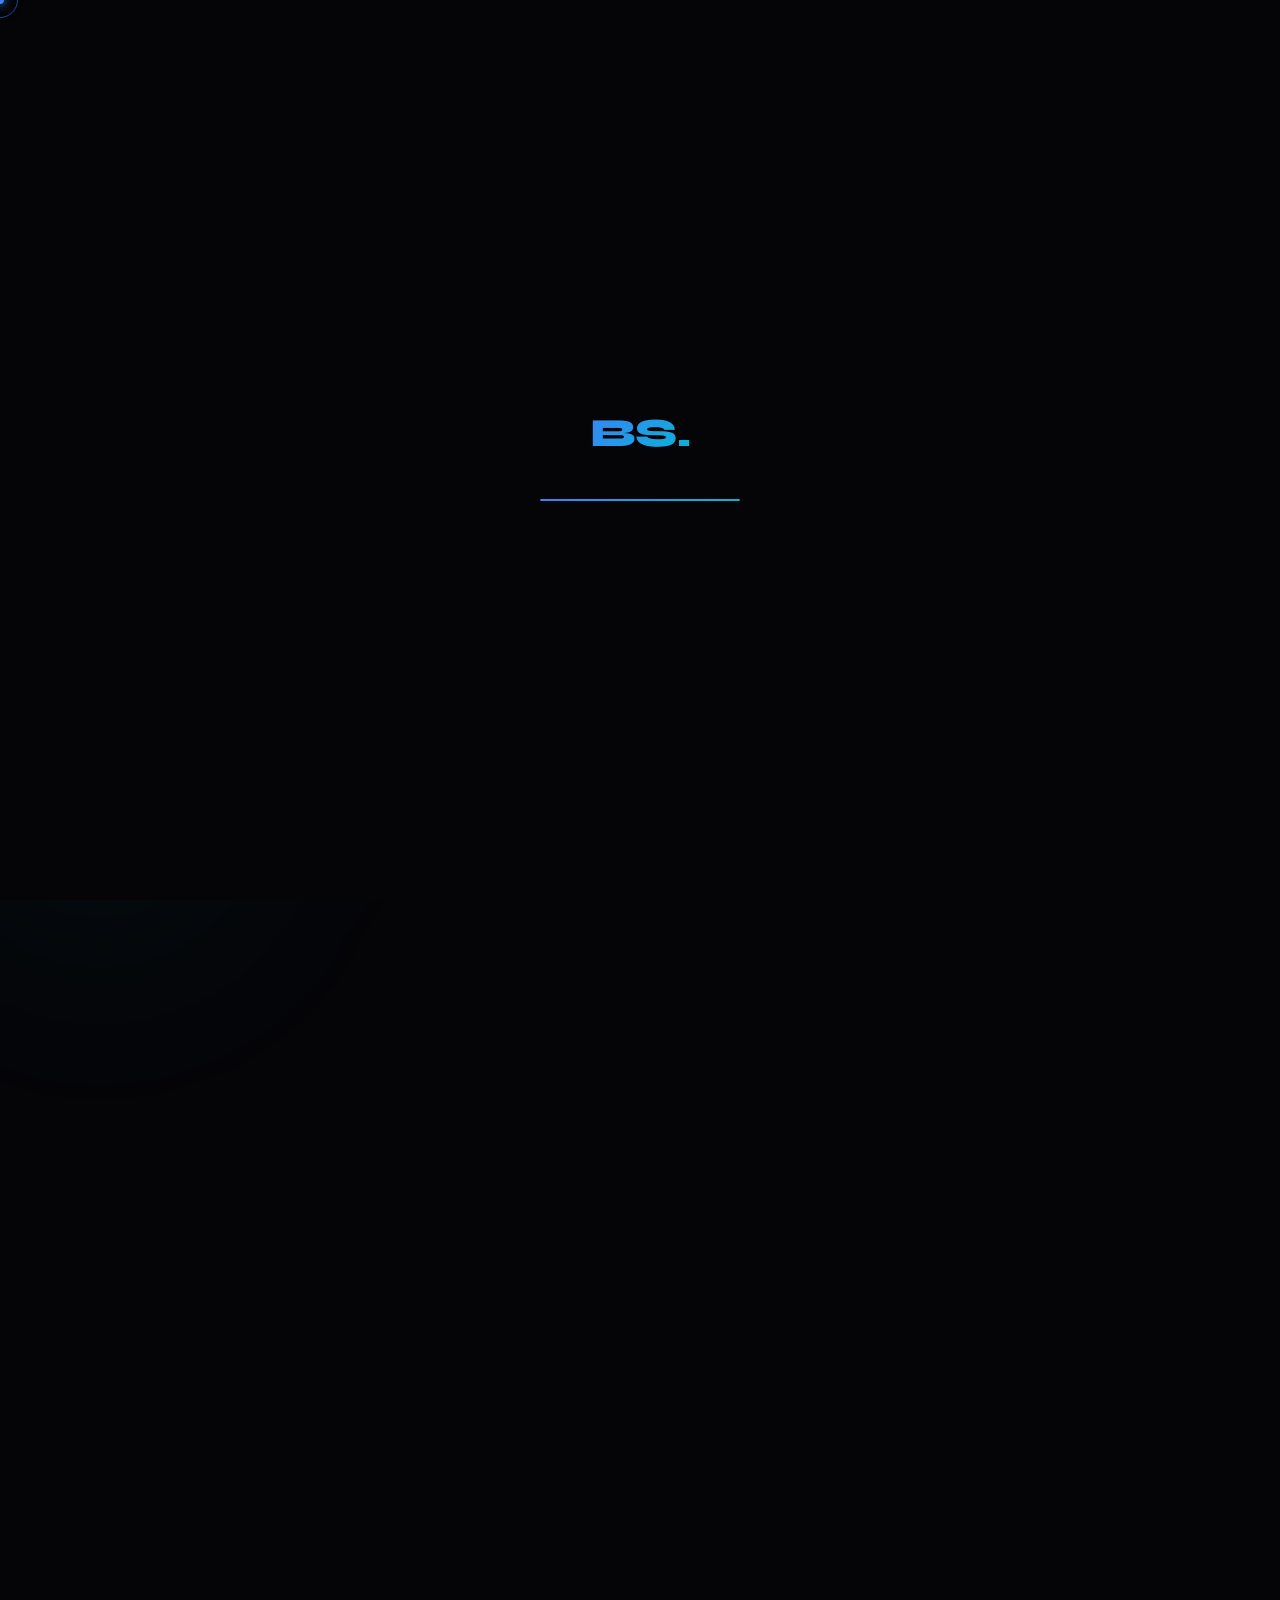
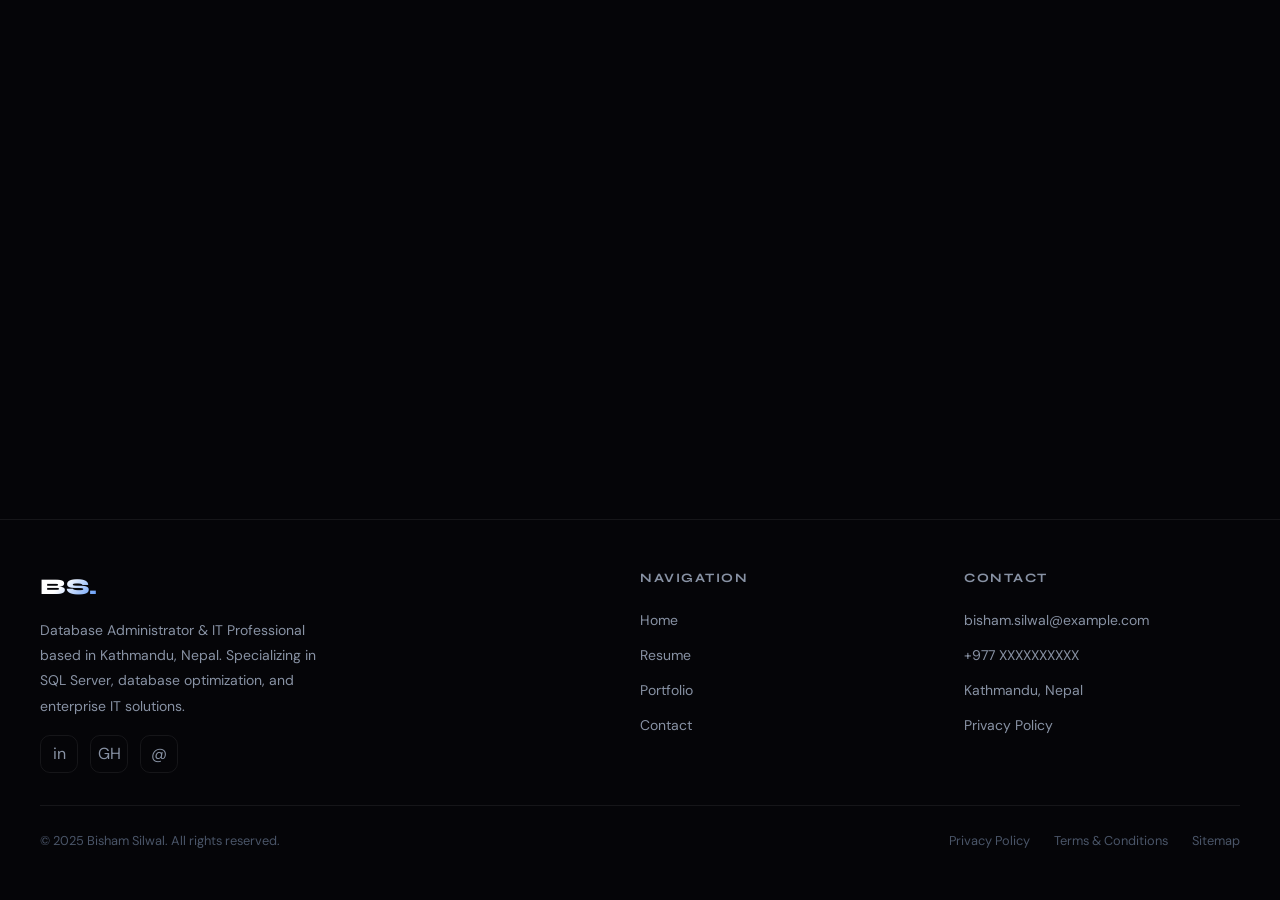
==== index.html @ 1fb979c5 "Add files via upload" ====
<!DOCTYPE html>
<html lang="en">
<head>
  <meta charset="UTF-8" />
  <meta name="viewport" content="width=device-width, initial-scale=1.0" />
  <meta http-equiv="X-UA-Compatible" content="IE=edge" />

  <!-- =============================================
       SEO META TAGS
       HOW TO UPDATE: Change the content="" values below.
       ============================================= -->
  <title>Bisham Silwal — Database Administrator | SQL Server | IT Support Specialist</title>
  <meta name="description" content="Bisham Silwal is a professional Database Administrator, SQL Server Specialist, and IT Support professional at Sun Nepal Life Insurance, Kathmandu." />
  <meta name="keywords" content="Bisham Silwal, Database Administrator, SQL Server, Nepal, Sun Nepal Life Insurance, IT Support, DBA" />
  <meta name="author" content="Bisham Silwal" />
  <meta name="robots" content="index, follow" />
  <link rel="canonical" href="https://bishamsilwal.com.np/" />

  <!-- Open Graph (for Facebook/LinkedIn sharing) -->
  <meta property="og:type"        content="website" />
  <meta property="og:title"       content="Bisham Silwal — Database Administrator" />
  <meta property="og:description" content="Professional portfolio of Bisham Silwal — Database Administration, SQL Server, IT Support in Nepal." />
  <meta property="og:url"         content="https://bishamsilwal.com.np/" />
  <meta property="og:image"       content="https://bishamsilwal.com.np/assets/profile.jpg" />
  <meta property="og:locale"      content="en_US" />

  <!-- Twitter Card -->
  <meta name="twitter:card"        content="summary_large_image" />
  <meta name="twitter:title"       content="Bisham Silwal — Database Administrator" />
  <meta name="twitter:description" content="Professional portfolio of Bisham Silwal." />
  <meta name="twitter:image"       content="https://bishamsilwal.com.np/assets/profile.jpg" />

  <!-- Structured Data (JSON-LD) for Google -->
  <script type="application/ld+json">
  {
    "@context": "https://schema.org",
    "@type": "Person",
    "name": "Bisham Silwal",
    "jobTitle": "Database Administrator",
    "worksFor": {
      "@type": "Organization",
      "name": "Sun Nepal Life Insurance"
    },
    "url": "https://bishamsilwal.com.np",
    "sameAs": [
      "https://www.linkedin.com/in/bishamsilwal",
      "https://github.com/bishamsilwal"
    ],
    "address": {
      "@type": "PostalAddress",
      "addressLocality": "Kathmandu",
      "addressCountry": "NP"
    }
  }
  </script>

  <!-- Favicon (replace with your own) -->
  <link rel="icon" type="image/svg+xml" href="data:image/svg+xml,<svg xmlns='http://www.w3.org/2000/svg' viewBox='0 0 100 100'><text y='.9em' font-size='90'>💾</text></svg>" />

  <!-- Stylesheet -->
  <link rel="stylesheet" href="style.css" />
</head>
<body>

  <!-- ── Custom Cursor ── -->
  <div class="cursor-dot"  id="cursor-dot"></div>
  <div class="cursor-ring" id="cursor-ring"></div>

  <!-- ── Scroll Progress ── -->
  <div id="scroll-progress"></div>

  <!-- ── Scroll to Top ── -->
  <button id="scroll-top" aria-label="Scroll to top">↑</button>

  <!-- ============================================================
       LOADING SCREEN
       Automatically hides after 2 seconds.
       ============================================================ -->
  <div id="loader">
    <div class="loader-logo">BS.</div>
    <div class="loader-bar"><div class="loader-bar-fill"></div></div>
  </div>

  <!-- ── Animated background shapes ── -->
  <canvas id="particle-canvas"></canvas>
  <div class="bg-shape bg-shape-1"></div>
  <div class="bg-shape bg-shape-2"></div>
  <div class="bg-shape bg-shape-3"></div>

  <!-- ============================================================
       NAVIGATION
       HOW TO UPDATE LINKS: Edit the <a href="..."> tags below.
       ============================================================ -->
  <nav>
    <a href="index.html" class="nav-logo">BS.</a>

    <ul class="nav-links">
      <li><a href="index.html">Home</a></li>
      <li><a href="resume.html">Resume</a></li>
      <li><a href="portfolio.html">Portfolio</a></li>
      <!-- Update href to your actual email -->
      <li><a href="mailto:bisham.silwal@example.com" class="nav-cta">Hire Me</a></li>
    </ul>

    <button class="nav-hamburger" aria-label="Toggle navigation">
      <span></span><span></span><span></span>
    </button>
  </nav>

  <!-- ============================================================
       HERO SECTION
       HOW TO UPDATE:
       - Profile image: replace assets/profile.jpg
       - Name: change the h1 text
       - Typing texts: update data-texts array
       - Buttons: update href values
       ============================================================ -->
  <section class="hero">
    <div class="hero-inner">
      <div class="hero-content">

        <div class="hero-badge">
          <span class="hero-badge-dot"></span>
          Available for opportunities
        </div>

        <h1 class="hero-name reveal">
          Bisham<br />
          <span class="text-gradient">Silwal.</span>
        </h1>

        <!-- Typing animation — update titles in data-texts -->
        <div class="hero-typing reveal reveal-delay-1">
          <span id="typing-text"
            data-texts='["Database Administrator","SQL Server Specialist","Website Content Manager","IT Support Specialist","Performance Tuning Expert"]'
          ></span>
          <span class="typing-cursor"></span>
        </div>

        <!-- Current organisation -->
        <div class="hero-org reveal reveal-delay-2">
          <span class="hero-org-dot"></span>
          <span>Currently at <strong>Sun Nepal Life Insurance</strong>, Kathmandu</span>
        </div>

        <p class="hero-desc reveal reveal-delay-3">
          A results-driven IT professional specializing in database administration, SQL Server management, 
          and enterprise IT support. Committed to optimizing data infrastructure and ensuring seamless 
          system performance for critical business operations.
        </p>

        <!-- Call-to-action buttons — update href values -->
        <div class="hero-buttons reveal reveal-delay-4">
          <a href="portfolio.html" class="btn btn-primary">View My Work →</a>
          <a href="resume.html"    class="btn btn-outline">Download Resume</a>
        </div>
      </div>

      <!-- Profile Image — replace assets/profile.jpg with your photo -->
      <div class="hero-image-wrap reveal">
        <div class="hero-image-ring">
          <div class="hero-image-inner">
            <!-- HOW TO REPLACE IMAGE: Change src="assets/profile.jpg" -->
            <img src="assets/profile.jpg" alt="Bisham Silwal"
                 onerror="this.style.display='none'; this.nextElementSibling.style.display='flex';" />
            <div class="hero-img-placeholder" style="display:none;">BS</div>
          </div>
        </div>

        <!-- Floating info cards -->
        <div class="hero-float-card">
          <strong>5+</strong> Years Experience
        </div>
        <div class="hero-float-card">
          <strong>SQL</strong> Server Expert
        </div>
        <div class="hero-float-card">
          <strong>DBA</strong> Certified
        </div>
      </div>
    </div>
  </section>

  <!-- ============================================================
       STATISTICS — Animated Counters
       HOW TO UPDATE: Change data-target and data-suffix values.
       ============================================================ -->
  <section class="stats-section">
    <div class="stats-grid">
      <div class="stat-card glass-card reveal">
        <span class="stat-number counter" data-target="5" data-suffix="+">0+</span>
        <span class="stat-label">Years of Experience</span>
      </div>
      <div class="stat-card glass-card reveal reveal-delay-1">
        <span class="stat-number counter" data-target="30" data-suffix="+">0+</span>
        <span class="stat-label">Projects Completed</span>
      </div>
      <div class="stat-card glass-card reveal reveal-delay-2">
        <span class="stat-number counter" data-target="15" data-suffix="+">0+</span>
        <span class="stat-label">Technologies Used</span>
      </div>
      <div class="stat-card glass-card reveal reveal-delay-3">
        <span class="stat-number counter" data-target="8" data-suffix="+">0+</span>
        <span class="stat-label">Certifications</span>
      </div>
    </div>
  </section>

  <!-- ============================================================
       FEATURED SKILLS
       HOW TO ADD A SKILL: Copy a .skill-card block and update content.
       ============================================================ -->
  <section class="section">
    <div class="container">
      <span class="section-label reveal">Core Competencies</span>
      <h2 class="section-title reveal reveal-delay-1">Featured <span>Skills</span></h2>
      <p class="section-subtitle reveal reveal-delay-2">
        Specialized expertise in database management, system administration, and enterprise IT solutions.
      </p>

      <div class="skills-grid">

        <!-- Skill 1 -->
        <div class="skill-card glass-card reveal">
          <span class="skill-icon">🗄️</span>
          <div class="skill-name">SQL Server Administration</div>
          <div class="skill-desc">Install, configure, and manage SQL Server instances with high availability and security.</div>
          <div class="skill-bar-wrap">
            <div class="skill-bar-fill" data-width="92%"></div>
          </div>
        </div>

        <!-- Skill 2 -->
        <div class="skill-card glass-card reveal reveal-delay-1">
          <span class="skill-icon">⚡</span>
          <div class="skill-name">Performance Tuning</div>
          <div class="skill-desc">Query optimization, index strategies, and execution plan analysis for maximum throughput.</div>
          <div class="skill-bar-wrap">
            <div class="skill-bar-fill" data-width="88%"></div>
          </div>
        </div>

        <!-- Skill 3 -->
        <div class="skill-card glass-card reveal reveal-delay-2">
          <span class="skill-icon">🔒</span>
          <div class="skill-name">Database Security</div>
          <div class="skill-desc">Role-based access control, data encryption, auditing, and compliance management.</div>
          <div class="skill-bar-wrap">
            <div class="skill-bar-fill" data-width="85%"></div>
          </div>
        </div>

        <!-- Skill 4 -->
        <div class="skill-card glass-card reveal reveal-delay-3">
          <span class="skill-icon">💾</span>
          <div class="skill-name">Backup & Recovery</div>
          <div class="skill-desc">Comprehensive backup strategies and disaster recovery planning with minimal RTO/RPO.</div>
          <div class="skill-bar-wrap">
            <div class="skill-bar-fill" data-width="90%"></div>
          </div>
        </div>

        <!-- Skill 5 -->
        <div class="skill-card glass-card reveal">
          <span class="skill-icon">🌐</span>
          <div class="skill-name">Website Management</div>
          <div class="skill-desc">Content management, SEO optimization, and website performance monitoring.</div>
          <div class="skill-bar-wrap">
            <div class="skill-bar-fill" data-width="80%"></div>
          </div>
        </div>

        <!-- Skill 6 -->
        <div class="skill-card glass-card reveal reveal-delay-1">
          <span class="skill-icon">🖥️</span>
          <div class="skill-name">IT Support</div>
          <div class="skill-desc">End-user support, hardware/software troubleshooting, and IT infrastructure management.</div>
          <div class="skill-bar-wrap">
            <div class="skill-bar-fill" data-width="87%"></div>
          </div>
        </div>

      </div>
    </div>
  </section>

  <!-- ============================================================
       PROFESSIONAL HIGHLIGHTS
       HOW TO ADD/EDIT: Duplicate a .highlight-card and update.
       ============================================================ -->
  <section class="section">
    <div class="container">
      <span class="section-label reveal">Why Choose Me</span>
      <h2 class="section-title reveal reveal-delay-1">Professional <span>Highlights</span></h2>

      <div class="highlights-grid">

        <div class="highlight-card glass-card reveal">
          <div class="highlight-icon">🏆</div>
          <div class="highlight-title">Enterprise Database Management</div>
          <div class="highlight-desc">
            Managed and optimized mission-critical databases at Sun Nepal Life Insurance, ensuring 99.9% uptime
            for insurance policy and claims systems.
          </div>
        </div>

        <div class="highlight-card glass-card reveal reveal-delay-1">
          <div class="highlight-icon">📊</div>
          <div class="highlight-title">Performance Optimization Leader</div>
          <div class="highlight-desc">
            Reduced query execution times by up to 60% through advanced indexing strategies, query rewrites, 
            and execution plan analysis.
          </div>
        </div>

        <div class="highlight-card glass-card reveal reveal-delay-2">
          <div class="highlight-icon">🎓</div>
          <div class="highlight-title">Dual Academic Excellence</div>
          <div class="highlight-desc">
            MBA graduate combined with a Bachelor's in Information Technology — bridging the gap between 
            business strategy and technical implementation.
          </div>
        </div>

        <div class="highlight-card glass-card reveal reveal-delay-3">
          <div class="highlight-icon">🔐</div>
          <div class="highlight-title">Security & Compliance</div>
          <div class="highlight-desc">
            Implemented robust database security frameworks aligned with insurance industry regulations, 
            protecting sensitive customer and policy data.
          </div>
        </div>

        <div class="highlight-card glass-card reveal">
          <div class="highlight-icon">🚀</div>
          <div class="highlight-title">Digital Transformation</div>
          <div class="highlight-desc">
            Led digital initiatives including online policy management systems and IT infrastructure 
            upgrades across the organization.
          </div>
        </div>

        <div class="highlight-card glass-card reveal reveal-delay-1">
          <div class="highlight-icon">🤝</div>
          <div class="highlight-title">Cross-Functional Collaboration</div>
          <div class="highlight-desc">
            Partnered with actuarial, underwriting, and finance teams to deliver integrated data 
            solutions that support business decision-making.
          </div>
        </div>

      </div>
    </div>
  </section>

  <!-- ============================================================
       CONTACT CTA
       HOW TO UPDATE: Change the email and social links below.
       ============================================================ -->
  <section class="cta-section">
    <div class="container">
      <div class="cta-inner reveal">
        <h2 class="cta-title">Let's Work <span class="text-gradient">Together</span></h2>
        <p class="cta-desc">
          Open to new opportunities, collaborations, and interesting database projects. 
          Based in Kathmandu, Nepal — available for remote work.
        </p>
        <div class="cta-buttons">
          <!-- Update with your email -->
          <a href="mailto:bisham.silwal@example.com" class="btn btn-primary">Send an Email →</a>
          <a href="resume.html" class="btn btn-outline">View Resume</a>
        </div>
      </div>
    </div>
  </section>

  <!-- ============================================================
       FOOTER
       HOW TO UPDATE: Replace placeholder links with real URLs.
       ============================================================ -->
  <footer>
    <div class="footer-inner">
      <div class="footer-brand">
        <a href="index.html" class="nav-logo">BS.</a>
        <p>Database Administrator & IT Professional based in Kathmandu, Nepal. 
           Specializing in SQL Server, database optimization, and enterprise IT solutions.</p>
        <div class="footer-social">
          <!-- Update these links with your real profiles -->
          <a href="https://linkedin.com/in/bishamsilwal" target="_blank" rel="noopener" aria-label="LinkedIn">in</a>
          <a href="https://github.com/bishamsilwal" target="_blank" rel="noopener" aria-label="GitHub">GH</a>
          <a href="mailto:bisham.silwal@example.com" aria-label="Email">@</a>
        </div>
      </div>

      <div>
        <div class="footer-heading">Navigation</div>
        <ul class="footer-links">
          <li><a href="index.html">Home</a></li>
          <li><a href="resume.html">Resume</a></li>
          <li><a href="portfolio.html">Portfolio</a></li>
          <li><a href="mailto:bisham.silwal@example.com">Contact</a></li>
        </ul>
      </div>

      <div>
        <div class="footer-heading">Contact</div>
        <ul class="footer-links">
          <!-- Update with real contact details -->
          <li><a href="mailto:bisham.silwal@example.com">bisham.silwal@example.com</a></li>
          <li><a href="tel:+977XXXXXXXXXX">+977 XXXXXXXXXX</a></li>
          <li><a href="#">Kathmandu, Nepal</a></li>
          <li><a href="privacy.html">Privacy Policy</a></li>
        </ul>
      </div>
    </div>

    <div class="footer-bottom">
      <span>© 2025 Bisham Silwal. All rights reserved.</span>
      <div style="display:flex;gap:1.5rem;">
        <a href="privacy.html">Privacy Policy</a>
        <a href="terms.html">Terms &amp; Conditions</a>
        <a href="sitemap.xml">Sitemap</a>
      </div>
    </div>
  </footer>

  <script src="script.js"></script>
</body>
</html>
---- style.css ----
/* ============================================================
   BISHAM SILWAL — PORTFOLIO WEBSITE
   style.css — Master Stylesheet
   
   HOW TO MODIFY COLORS:
   Change values in :root {} to update the entire site.
   --accent-blue     : Main blue glow color
   --accent-cyan     : Secondary accent
   --bg-primary      : Main background
   --glass-bg        : Card/panel background (glassmorphism)
   ============================================================ */

/* ── Google Fonts ── */
@import url('https://fonts.googleapis.com/css2?family=Syne:wght@400;500;600;700;800&family=DM+Sans:ital,opsz,wght@0,9..40,300;0,9..40,400;0,9..40,500;1,9..40,300&display=swap');

/* ── CSS Custom Properties (Color Palette) ── */
:root {
  /* Core backgrounds */
  --bg-primary:      #050508;
  --bg-secondary:    #0a0a12;
  --bg-card:         #0f0f1a;

  /* Glass effect */
  --glass-bg:        rgba(255,255,255,0.04);
  --glass-border:    rgba(255,255,255,0.08);
  --glass-shadow:    rgba(0,0,0,0.6);

  /* Accent colors — edit these to change branding */
  --accent-blue:     #3b82f6;
  --accent-cyan:     #06b6d4;
  --accent-purple:   #8b5cf6;
  --glow-blue:       rgba(59,130,246,0.35);
  --glow-cyan:       rgba(6,182,212,0.25);

  /* Text */
  --text-primary:    #f0f4ff;
  --text-secondary:  #8892a4;
  --text-muted:      #4a5568;

  /* Borders */
  --border:          rgba(255,255,255,0.07);
  --border-hover:    rgba(59,130,246,0.4);

  /* Typography */
  --font-display:    'Syne', sans-serif;
  --font-body:       'DM Sans', sans-serif;

  /* Spacing */
  --section-pad:     6rem 2rem;
  --max-width:       1200px;

  /* Transitions */
  --ease:            cubic-bezier(0.25, 0.46, 0.45, 0.94);
  --ease-bounce:     cubic-bezier(0.34, 1.56, 0.64, 1);
}

/* ── Reset & Base ── */
*, *::before, *::after { box-sizing: border-box; margin: 0; padding: 0; }

html {
  scroll-behavior: smooth;
  scroll-padding-top: 80px;
  cursor: none; /* Hide default cursor — we use a custom one */
}

body {
  font-family: var(--font-body);
  background: var(--bg-primary);
  color: var(--text-primary);
  line-height: 1.7;
  overflow-x: hidden;
  -webkit-font-smoothing: antialiased;
}

/* ── Custom Scrollbar ── */
::-webkit-scrollbar { width: 4px; }
::-webkit-scrollbar-track { background: var(--bg-primary); }
::-webkit-scrollbar-thumb { background: var(--accent-blue); border-radius: 2px; }

/* ============================================================
   CUSTOM CURSOR
   The cursor follows mouse movement via JavaScript.
   "cursor-dot" = inner dot | "cursor-ring" = outer ring
   ============================================================ */
.cursor-dot {
  width: 8px; height: 8px;
  background: var(--accent-blue);
  border-radius: 50%;
  position: fixed;
  top: 0; left: 0;
  pointer-events: none;
  z-index: 99999;
  transform: translate(-50%, -50%);
  transition: transform 0.1s var(--ease), background 0.2s;
  box-shadow: 0 0 10px var(--accent-blue), 0 0 20px var(--glow-blue);
}

.cursor-ring {
  width: 36px; height: 36px;
  border: 1.5px solid rgba(59,130,246,0.5);
  border-radius: 50%;
  position: fixed;
  top: 0; left: 0;
  pointer-events: none;
  z-index: 99998;
  transform: translate(-50%, -50%);
  transition: width 0.3s var(--ease-bounce), height 0.3s var(--ease-bounce),
              border-color 0.2s, background 0.2s, transform 0.12s var(--ease);
}

/* Cursor expands on hover over links/buttons */
body.cursor-hover .cursor-ring {
  width: 56px; height: 56px;
  border-color: var(--accent-blue);
  background: rgba(59,130,246,0.08);
}

/* ── Scroll Progress Bar ── */
#scroll-progress {
  position: fixed;
  top: 0; left: 0;
  height: 2px;
  width: 0%;
  background: linear-gradient(90deg, var(--accent-blue), var(--accent-cyan));
  z-index: 9999;
  transition: width 0.1s linear;
}

/* ============================================================
   LOADING SCREEN
   Shown on page load, hidden after 2s via JS.
   ============================================================ */
#loader {
  position: fixed;
  inset: 0;
  background: var(--bg-primary);
  display: flex;
  flex-direction: column;
  align-items: center;
  justify-content: center;
  z-index: 99997;
  transition: opacity 0.6s var(--ease), visibility 0.6s;
}

#loader.hidden { opacity: 0; visibility: hidden; }

.loader-logo {
  font-family: var(--font-display);
  font-size: 2.5rem;
  font-weight: 800;
  letter-spacing: -0.02em;
  background: linear-gradient(135deg, var(--accent-blue), var(--accent-cyan));
  -webkit-background-clip: text;
  -webkit-text-fill-color: transparent;
  background-clip: text;
  margin-bottom: 2rem;
}

.loader-bar {
  width: 200px; height: 2px;
  background: var(--border);
  border-radius: 1px;
  overflow: hidden;
}

.loader-bar-fill {
  height: 100%;
  background: linear-gradient(90deg, var(--accent-blue), var(--accent-cyan));
  border-radius: 1px;
  animation: loaderFill 1.8s var(--ease) forwards;
}

@keyframes loaderFill {
  from { width: 0; }
  to { width: 100%; }
}

/* ============================================================
   NAVIGATION
   ============================================================ */
nav {
  position: fixed;
  top: 0; left: 0; right: 0;
  height: 72px;
  display: flex;
  align-items: center;
  justify-content: space-between;
  padding: 0 2.5rem;
  z-index: 1000;
  transition: background 0.4s var(--ease), backdrop-filter 0.4s, border-bottom 0.4s;
}

nav.scrolled {
  background: rgba(5,5,8,0.85);
  backdrop-filter: blur(20px);
  -webkit-backdrop-filter: blur(20px);
  border-bottom: 1px solid var(--border);
}

.nav-logo {
  font-family: var(--font-display);
  font-size: 1.4rem;
  font-weight: 800;
  letter-spacing: -0.02em;
  text-decoration: none;
  background: linear-gradient(135deg, #fff 40%, var(--accent-blue));
  -webkit-background-clip: text;
  -webkit-text-fill-color: transparent;
  background-clip: text;
}

.nav-links {
  display: flex;
  align-items: center;
  gap: 0.25rem;
  list-style: none;
}

.nav-links a {
  color: var(--text-secondary);
  text-decoration: none;
  font-size: 0.875rem;
  font-weight: 500;
  padding: 0.5rem 1rem;
  border-radius: 8px;
  transition: color 0.2s, background 0.2s;
  letter-spacing: 0.01em;
}

.nav-links a:hover,
.nav-links a.active {
  color: var(--text-primary);
  background: var(--glass-bg);
}

.nav-cta {
  background: var(--accent-blue) !important;
  color: #fff !important;
  border-radius: 8px !important;
  padding: 0.5rem 1.25rem !important;
  font-weight: 600 !important;
  transition: box-shadow 0.2s, transform 0.2s !important;
}

.nav-cta:hover {
  box-shadow: 0 0 24px var(--glow-blue) !important;
  transform: translateY(-1px) !important;
}

/* Hamburger for mobile */
.nav-hamburger {
  display: none;
  flex-direction: column;
  gap: 5px;
  cursor: pointer;
  padding: 0.5rem;
}

.nav-hamburger span {
  display: block;
  width: 24px; height: 2px;
  background: var(--text-primary);
  border-radius: 2px;
  transition: transform 0.3s, opacity 0.3s;
}

@media (max-width: 768px) {
  .nav-hamburger { display: flex; }

  .nav-links {
    position: fixed;
    top: 72px; left: 0; right: 0;
    flex-direction: column;
    background: rgba(5,5,8,0.97);
    backdrop-filter: blur(20px);
    padding: 1.5rem;
    border-bottom: 1px solid var(--border);
    gap: 0.5rem;
    transform: translateY(-120%);
    opacity: 0;
    transition: transform 0.4s var(--ease), opacity 0.3s;
    pointer-events: none;
  }

  .nav-links.open {
    transform: translateY(0);
    opacity: 1;
    pointer-events: all;
  }

  .nav-links a { width: 100%; text-align: center; padding: 0.75rem; }
}

/* ============================================================
   ANIMATED BACKGROUND — Particle Canvas
   (Canvas managed by JavaScript)
   ============================================================ */
#particle-canvas {
  position: fixed;
  inset: 0;
  z-index: 0;
  pointer-events: none;
  opacity: 0.5;
}

/* ── Floating geometric shapes ── */
.bg-shape {
  position: fixed;
  border-radius: 50%;
  filter: blur(80px);
  pointer-events: none;
  z-index: 0;
  animation: floatShape 12s ease-in-out infinite alternate;
}

.bg-shape-1 {
  width: 600px; height: 600px;
  background: radial-gradient(circle, rgba(59,130,246,0.07), transparent 70%);
  top: -200px; right: -200px;
  animation-duration: 14s;
}

.bg-shape-2 {
  width: 500px; height: 500px;
  background: radial-gradient(circle, rgba(6,182,212,0.06), transparent 70%);
  bottom: -150px; left: -150px;
  animation-duration: 18s;
  animation-delay: -5s;
}

.bg-shape-3 {
  width: 300px; height: 300px;
  background: radial-gradient(circle, rgba(139,92,246,0.06), transparent 70%);
  top: 40%; left: 30%;
  animation-duration: 22s;
  animation-delay: -8s;
}

@keyframes floatShape {
  from { transform: translate(0, 0) scale(1); }
  to { transform: translate(30px, 40px) scale(1.05); }
}

/* ============================================================
   UTILITY CLASSES
   ============================================================ */
.container {
  max-width: var(--max-width);
  margin: 0 auto;
  padding: 0 2rem;
}

.section { padding: var(--section-pad); position: relative; z-index: 1; }

.section-label {
  font-size: 0.7rem;
  font-weight: 600;
  letter-spacing: 0.2em;
  text-transform: uppercase;
  color: var(--accent-blue);
  margin-bottom: 0.75rem;
  display: block;
}

.section-title {
  font-family: var(--font-display);
  font-size: clamp(2rem, 4vw, 3.2rem);
  font-weight: 800;
  letter-spacing: -0.03em;
  line-height: 1.1;
  margin-bottom: 1.25rem;
  color: var(--text-primary);
}

.section-title span {
  background: linear-gradient(135deg, var(--accent-blue), var(--accent-cyan));
  -webkit-background-clip: text;
  -webkit-text-fill-color: transparent;
  background-clip: text;
}

.section-subtitle {
  font-size: 1rem;
  color: var(--text-secondary);
  max-width: 560px;
  line-height: 1.8;
}

/* ── Glass Card ── */
.glass-card {
  background: var(--glass-bg);
  border: 1px solid var(--glass-border);
  border-radius: 20px;
  backdrop-filter: blur(12px);
  -webkit-backdrop-filter: blur(12px);
  transition: border-color 0.3s, transform 0.3s var(--ease-bounce), box-shadow 0.3s;
}

.glass-card:hover {
  border-color: var(--border-hover);
  transform: translateY(-4px);
  box-shadow: 0 20px 60px rgba(0,0,0,0.5), 0 0 0 1px rgba(59,130,246,0.1);
}

/* ── Buttons ── */
.btn {
  display: inline-flex;
  align-items: center;
  gap: 0.5rem;
  padding: 0.85rem 2rem;
  border-radius: 12px;
  font-family: var(--font-body);
  font-size: 0.9rem;
  font-weight: 600;
  text-decoration: none;
  border: none;
  cursor: pointer;
  transition: all 0.25s var(--ease-bounce);
  letter-spacing: 0.01em;
}

.btn-primary {
  background: var(--accent-blue);
  color: #fff;
  box-shadow: 0 4px 20px var(--glow-blue);
}

.btn-primary:hover {
  transform: translateY(-3px) scale(1.02);
  box-shadow: 0 8px 32px var(--glow-blue);
}

.btn-outline {
  background: transparent;
  color: var(--text-primary);
  border: 1px solid var(--border);
}

.btn-outline:hover {
  border-color: var(--accent-blue);
  background: rgba(59,130,246,0.08);
  transform: translateY(-3px);
}

/* ── Scroll Reveal (JS adds .revealed) ── */
.reveal {
  opacity: 0;
  transform: translateY(30px);
  transition: opacity 0.7s var(--ease), transform 0.7s var(--ease);
}

.reveal.revealed {
  opacity: 1;
  transform: translateY(0);
}

.reveal-delay-1 { transition-delay: 0.1s; }
.reveal-delay-2 { transition-delay: 0.2s; }
.reveal-delay-3 { transition-delay: 0.3s; }
.reveal-delay-4 { transition-delay: 0.4s; }
.reveal-delay-5 { transition-delay: 0.5s; }

/* ── Scroll-to-Top Button ── */
#scroll-top {
  position: fixed;
  bottom: 2rem;
  right: 2rem;
  width: 48px; height: 48px;
  background: var(--accent-blue);
  border: none;
  border-radius: 12px;
  color: #fff;
  font-size: 1.25rem;
  cursor: pointer;
  display: flex;
  align-items: center;
  justify-content: center;
  z-index: 500;
  opacity: 0;
  transform: translateY(20px);
  transition: opacity 0.3s, transform 0.3s var(--ease-bounce), box-shadow 0.2s;
  box-shadow: 0 4px 20px var(--glow-blue);
}

#scroll-top.visible { opacity: 1; transform: translateY(0); }
#scroll-top:hover { transform: translateY(-4px); box-shadow: 0 8px 32px var(--glow-blue); }

/* ============================================================
   HERO SECTION
   ============================================================ */
.hero {
  min-height: 100vh;
  display: flex;
  align-items: center;
  padding: 100px 2rem 4rem;
  position: relative;
  z-index: 1;
}

.hero-inner {
  max-width: var(--max-width);
  margin: 0 auto;
  display: grid;
  grid-template-columns: 1fr 380px;
  gap: 5rem;
  align-items: center;
  width: 100%;
}

.hero-badge {
  display: inline-flex;
  align-items: center;
  gap: 0.5rem;
  background: rgba(59,130,246,0.1);
  border: 1px solid rgba(59,130,246,0.25);
  border-radius: 100px;
  padding: 0.4rem 1rem;
  font-size: 0.8rem;
  color: var(--accent-blue);
  font-weight: 500;
  margin-bottom: 1.5rem;
}

.hero-badge-dot {
  width: 6px; height: 6px;
  background: var(--accent-blue);
  border-radius: 50%;
  animation: pulse 2s ease-in-out infinite;
}

@keyframes pulse {
  0%, 100% { opacity: 1; transform: scale(1); }
  50% { opacity: 0.5; transform: scale(0.7); }
}

.hero-name {
  font-family: var(--font-display);
  font-size: clamp(2.8rem, 6vw, 5rem);
  font-weight: 800;
  letter-spacing: -0.04em;
  line-height: 1;
  margin-bottom: 1rem;
}

/* Typing animation text */
.hero-typing {
  font-family: var(--font-display);
  font-size: clamp(1rem, 2vw, 1.35rem);
  font-weight: 500;
  color: var(--accent-cyan);
  min-height: 2em;
  margin-bottom: 1.5rem;
}

.typing-cursor {
  display: inline-block;
  width: 2px;
  height: 1.2em;
  background: var(--accent-cyan);
  margin-left: 2px;
  vertical-align: text-bottom;
  animation: blink 0.8s step-end infinite;
}

@keyframes blink { 0%, 100% { opacity: 1; } 50% { opacity: 0; } }

.hero-desc {
  font-size: 1rem;
  color: var(--text-secondary);
  max-width: 500px;
  margin-bottom: 2.5rem;
  line-height: 1.9;
}

.hero-org {
  display: flex;
  align-items: center;
  gap: 0.6rem;
  font-size: 0.875rem;
  color: var(--text-secondary);
  margin-bottom: 2.5rem;
}

.hero-org-dot { width: 8px; height: 8px; background: #22c55e; border-radius: 50%; box-shadow: 0 0 10px rgba(34,197,94,0.6); }

.hero-buttons { display: flex; gap: 1rem; flex-wrap: wrap; }

/* Profile image container */
.hero-image-wrap {
  position: relative;
  display: flex;
  align-items: center;
  justify-content: center;
}

.hero-image-ring {
  width: 340px; height: 340px;
  border-radius: 50%;
  background: conic-gradient(from 0deg, var(--accent-blue), var(--accent-cyan), var(--accent-purple), var(--accent-blue));
  padding: 3px;
  animation: rotateRing 8s linear infinite;
  position: relative;
}

@keyframes rotateRing {
  from { transform: rotate(0deg); }
  to { transform: rotate(360deg); }
}

.hero-image-inner {
  width: 100%; height: 100%;
  border-radius: 50%;
  background: var(--bg-primary);
  display: flex;
  align-items: center;
  justify-content: center;
  overflow: hidden;
}

.hero-image-inner img {
  width: 100%; height: 100%;
  object-fit: cover;
  border-radius: 50%;
}

/* Placeholder icon when no image is set */
.hero-img-placeholder {
  font-size: 5rem;
  font-family: var(--font-display);
  font-weight: 800;
  background: linear-gradient(135deg, var(--accent-blue), var(--accent-cyan));
  -webkit-background-clip: text;
  -webkit-text-fill-color: transparent;
  background-clip: text;
}

/* Floating cards around profile image */
.hero-float-card {
  position: absolute;
  background: rgba(255,255,255,0.05);
  border: 1px solid var(--glass-border);
  border-radius: 14px;
  padding: 0.75rem 1rem;
  backdrop-filter: blur(12px);
  font-size: 0.8rem;
  white-space: nowrap;
  animation: floatCard 4s ease-in-out infinite alternate;
}

.hero-float-card:nth-child(2) { top: 40px; left: -30px; animation-delay: 0s; }
.hero-float-card:nth-child(3) { bottom: 60px; right: -40px; animation-delay: -2s; }
.hero-float-card:nth-child(4) { bottom: 160px; left: -50px; animation-delay: -1s; }

.hero-float-card strong { color: var(--accent-cyan); display: block; font-size: 1rem; }

@keyframes floatCard {
  from { transform: translateY(0); }
  to { transform: translateY(-12px); }
}

@media (max-width: 900px) {
  .hero-inner { grid-template-columns: 1fr; text-align: center; gap: 3rem; }
  .hero-image-wrap { order: -1; }
  .hero-image-ring { width: 260px; height: 260px; }
  .hero-desc { margin: 0 auto 2.5rem; }
  .hero-org { justify-content: center; }
  .hero-buttons { justify-content: center; }
  .hero-badge { margin: 0 auto 1.5rem; }
}

/* ============================================================
   STATISTICS / COUNTERS SECTION
   ============================================================ */
.stats-section {
  padding: 4rem 2rem;
  position: relative;
  z-index: 1;
}

.stats-grid {
  max-width: var(--max-width);
  margin: 0 auto;
  display: grid;
  grid-template-columns: repeat(4, 1fr);
  gap: 1.5rem;
}

.stat-card {
  padding: 2rem 1.5rem;
  text-align: center;
}

.stat-number {
  font-family: var(--font-display);
  font-size: clamp(2.2rem, 4vw, 3.5rem);
  font-weight: 800;
  letter-spacing: -0.04em;
  background: linear-gradient(135deg, var(--accent-blue), var(--accent-cyan));
  -webkit-background-clip: text;
  -webkit-text-fill-color: transparent;
  background-clip: text;
  display: block;
  line-height: 1;
  margin-bottom: 0.5rem;
}

.stat-label {
  font-size: 0.8rem;
  color: var(--text-secondary);
  font-weight: 500;
  letter-spacing: 0.05em;
  text-transform: uppercase;
}

@media (max-width: 640px) {
  .stats-grid { grid-template-columns: repeat(2, 1fr); }
}

/* ============================================================
   SKILLS SECTION
   ============================================================ */
.skills-grid {
  display: grid;
  grid-template-columns: repeat(auto-fill, minmax(220px, 1fr));
  gap: 1.25rem;
  margin-top: 3rem;
}

.skill-card {
  padding: 1.75rem;
  border-radius: 18px;
}

.skill-icon {
  font-size: 2rem;
  margin-bottom: 1rem;
  display: block;
}

.skill-name {
  font-family: var(--font-display);
  font-size: 1rem;
  font-weight: 700;
  color: var(--text-primary);
  margin-bottom: 0.5rem;
}

.skill-desc {
  font-size: 0.82rem;
  color: var(--text-secondary);
  line-height: 1.7;
}

/* ── Skill bar ── */
.skill-bar-wrap {
  margin-top: 1rem;
  background: rgba(255,255,255,0.06);
  border-radius: 100px;
  height: 3px;
  overflow: hidden;
}

.skill-bar-fill {
  height: 100%;
  border-radius: 100px;
  background: linear-gradient(90deg, var(--accent-blue), var(--accent-cyan));
  width: 0;
  transition: width 1.2s var(--ease);
}

/* ============================================================
   HIGHLIGHTS / ACHIEVEMENT CARDS
   ============================================================ */
.highlights-grid {
  display: grid;
  grid-template-columns: repeat(auto-fill, minmax(300px, 1fr));
  gap: 1.5rem;
  margin-top: 3rem;
}

.highlight-card {
  padding: 2rem;
  border-radius: 20px;
}

.highlight-icon {
  width: 48px; height: 48px;
  border-radius: 12px;
  background: rgba(59,130,246,0.15);
  display: flex;
  align-items: center;
  justify-content: center;
  font-size: 1.4rem;
  margin-bottom: 1.25rem;
}

.highlight-title {
  font-family: var(--font-display);
  font-size: 1.1rem;
  font-weight: 700;
  color: var(--text-primary);
  margin-bottom: 0.5rem;
}

.highlight-desc {
  font-size: 0.875rem;
  color: var(--text-secondary);
  line-height: 1.8;
}

/* ============================================================
   CONTACT CTA
   ============================================================ */
.cta-section {
  padding: var(--section-pad);
  position: relative;
  z-index: 1;
  text-align: center;
}

.cta-inner {
  max-width: 640px;
  margin: 0 auto;
  padding: 4rem 3rem;
  border-radius: 28px;
  background: linear-gradient(135deg, rgba(59,130,246,0.08), rgba(6,182,212,0.05));
  border: 1px solid rgba(59,130,246,0.2);
  position: relative;
  overflow: hidden;
}

.cta-inner::before {
  content: '';
  position: absolute;
  top: -100px; left: 50%;
  transform: translateX(-50%);
  width: 300px; height: 300px;
  background: radial-gradient(circle, rgba(59,130,246,0.15), transparent 70%);
  pointer-events: none;
}

.cta-title {
  font-family: var(--font-display);
  font-size: clamp(1.8rem, 3vw, 2.5rem);
  font-weight: 800;
  letter-spacing: -0.03em;
  margin-bottom: 1rem;
}

.cta-desc {
  color: var(--text-secondary);
  margin-bottom: 2rem;
}

.cta-buttons { display: flex; gap: 1rem; justify-content: center; flex-wrap: wrap; }

/* ============================================================
   FOOTER
   ============================================================ */
footer {
  border-top: 1px solid var(--border);
  padding: 3rem 2rem;
  position: relative;
  z-index: 1;
}

.footer-inner {
  max-width: var(--max-width);
  margin: 0 auto;
  display: grid;
  grid-template-columns: 2fr 1fr 1fr;
  gap: 3rem;
}

.footer-brand .nav-logo { display: inline-block; margin-bottom: 0.75rem; }
.footer-brand p { font-size: 0.875rem; color: var(--text-secondary); max-width: 280px; line-height: 1.8; }

.footer-heading {
  font-family: var(--font-display);
  font-size: 0.8rem;
  font-weight: 700;
  text-transform: uppercase;
  letter-spacing: 0.12em;
  color: var(--text-secondary);
  margin-bottom: 1rem;
}

.footer-links { list-style: none; display: flex; flex-direction: column; gap: 0.5rem; }
.footer-links a { color: var(--text-secondary); text-decoration: none; font-size: 0.875rem; transition: color 0.2s; }
.footer-links a:hover { color: var(--accent-blue); }

.footer-social {
  display: flex;
  gap: 0.75rem;
  margin-top: 1rem;
}

.footer-social a {
  width: 38px; height: 38px;
  border: 1px solid var(--border);
  border-radius: 10px;
  display: flex;
  align-items: center;
  justify-content: center;
  color: var(--text-secondary);
  text-decoration: none;
  font-size: 1rem;
  transition: border-color 0.2s, color 0.2s, background 0.2s;
}

.footer-social a:hover {
  border-color: var(--accent-blue);
  color: var(--accent-blue);
  background: rgba(59,130,246,0.08);
}

.footer-bottom {
  max-width: var(--max-width);
  margin: 2rem auto 0;
  padding-top: 1.5rem;
  border-top: 1px solid var(--border);
  display: flex;
  align-items: center;
  justify-content: space-between;
  font-size: 0.8rem;
  color: var(--text-muted);
  flex-wrap: wrap;
  gap: 0.5rem;
}

.footer-bottom a { color: var(--text-muted); text-decoration: none; transition: color 0.2s; }
.footer-bottom a:hover { color: var(--accent-blue); }

@media (max-width: 768px) {
  .footer-inner { grid-template-columns: 1fr; gap: 2rem; }
}

/* ============================================================
   RESUME PAGE — About & Biography
   ============================================================ */
.page-hero {
  padding: 140px 2rem 4rem;
  text-align: center;
  position: relative;
  z-index: 1;
}

.page-hero-label {
  font-size: 0.7rem;
  letter-spacing: 0.2em;
  text-transform: uppercase;
  color: var(--accent-blue);
  margin-bottom: 0.75rem;
  display: block;
}

.page-hero-title {
  font-family: var(--font-display);
  font-size: clamp(2.5rem, 5vw, 4.5rem);
  font-weight: 800;
  letter-spacing: -0.04em;
  line-height: 1;
  margin-bottom: 1rem;
}

.page-hero-sub {
  font-size: 1rem;
  color: var(--text-secondary);
  max-width: 480px;
  margin: 0 auto;
}

/* ── About Grid ── */
.about-grid {
  display: grid;
  grid-template-columns: 1fr 1fr;
  gap: 3rem;
  align-items: start;
  margin-top: 3rem;
}

.about-image {
  border-radius: 24px;
  overflow: hidden;
  aspect-ratio: 4/5;
  background: var(--bg-card);
  display: flex;
  align-items: center;
  justify-content: center;
  font-size: 6rem;
}

.about-image img { width: 100%; height: 100%; object-fit: cover; }

.about-content h3 {
  font-family: var(--font-display);
  font-size: 1.6rem;
  font-weight: 700;
  letter-spacing: -0.02em;
  margin-bottom: 1rem;
}

.about-content p {
  color: var(--text-secondary);
  line-height: 1.9;
  margin-bottom: 1.25rem;
  font-size: 0.95rem;
}

.about-tags {
  display: flex;
  flex-wrap: wrap;
  gap: 0.5rem;
  margin-top: 1.5rem;
}

.about-tag {
  background: rgba(59,130,246,0.1);
  border: 1px solid rgba(59,130,246,0.2);
  color: var(--accent-blue);
  padding: 0.3rem 0.85rem;
  border-radius: 100px;
  font-size: 0.78rem;
  font-weight: 500;
}

@media (max-width: 768px) {
  .about-grid { grid-template-columns: 1fr; }
  .about-image { max-height: 300px; }
}

/* ── Education ── */
.edu-grid {
  display: grid;
  grid-template-columns: repeat(auto-fill, minmax(280px, 1fr));
  gap: 1.5rem;
  margin-top: 3rem;
}

.edu-card { padding: 2rem; }

.edu-degree {
  font-family: var(--font-display);
  font-size: 1.1rem;
  font-weight: 700;
  color: var(--text-primary);
  margin-bottom: 0.4rem;
}

.edu-school {
  color: var(--accent-blue);
  font-size: 0.875rem;
  font-weight: 500;
  margin-bottom: 0.4rem;
}

.edu-year {
  color: var(--text-muted);
  font-size: 0.8rem;
}

.edu-desc {
  color: var(--text-secondary);
  font-size: 0.875rem;
  margin-top: 0.75rem;
  line-height: 1.7;
}

/* ── Resume Skills ── */
.resume-skills-grid {
  display: grid;
  grid-template-columns: repeat(auto-fill, minmax(260px, 1fr));
  gap: 1.25rem;
  margin-top: 3rem;
}

.resume-skill-item {
  padding: 1.5rem;
}

.resume-skill-header {
  display: flex;
  justify-content: space-between;
  align-items: center;
  margin-bottom: 0.75rem;
}

.resume-skill-name {
  font-weight: 600;
  font-size: 0.9rem;
  color: var(--text-primary);
}

.resume-skill-pct {
  font-size: 0.78rem;
  color: var(--accent-cyan);
  font-weight: 600;
}

/* ── Timeline (Experience) ── */
.timeline {
  margin-top: 3rem;
  position: relative;
  padding-left: 2rem;
}

.timeline::before {
  content: '';
  position: absolute;
  left: 0;
  top: 0; bottom: 0;
  width: 2px;
  background: linear-gradient(180deg, var(--accent-blue), var(--accent-cyan), transparent);
}

.timeline-item {
  position: relative;
  padding: 0 0 3rem 2rem;
}

.timeline-dot {
  position: absolute;
  left: -2rem;
  top: 6px;
  width: 14px; height: 14px;
  background: var(--accent-blue);
  border-radius: 50%;
  border: 2px solid var(--bg-primary);
  box-shadow: 0 0 12px var(--glow-blue);
  transform: translateX(calc(-50% + 1px));
}

.timeline-date {
  font-size: 0.78rem;
  color: var(--accent-cyan);
  font-weight: 600;
  text-transform: uppercase;
  letter-spacing: 0.08em;
  margin-bottom: 0.5rem;
}

.timeline-role {
  font-family: var(--font-display);
  font-size: 1.15rem;
  font-weight: 700;
  color: var(--text-primary);
  margin-bottom: 0.25rem;
}

.timeline-org {
  color: var(--text-secondary);
  font-size: 0.875rem;
  margin-bottom: 1rem;
}

.timeline-list {
  list-style: none;
  display: flex;
  flex-direction: column;
  gap: 0.4rem;
}

.timeline-list li {
  font-size: 0.875rem;
  color: var(--text-secondary);
  padding-left: 1.25rem;
  position: relative;
  line-height: 1.7;
}

.timeline-list li::before {
  content: '→';
  position: absolute;
  left: 0;
  color: var(--accent-blue);
  font-size: 0.75rem;
}

/* ── Certifications ── */
.cert-grid {
  display: grid;
  grid-template-columns: repeat(auto-fill, minmax(260px, 1fr));
  gap: 1.25rem;
  margin-top: 3rem;
}

.cert-card { padding: 1.75rem; }

.cert-icon { font-size: 2rem; margin-bottom: 0.75rem; display: block; }

.cert-name {
  font-weight: 700;
  color: var(--text-primary);
  font-size: 0.95rem;
  margin-bottom: 0.35rem;
}

.cert-org {
  color: var(--accent-blue);
  font-size: 0.8rem;
  margin-bottom: 0.25rem;
}

.cert-year { color: var(--text-muted); font-size: 0.78rem; }

/* ── Tech Stack badges ── */
.tech-grid {
  display: flex;
  flex-wrap: wrap;
  gap: 0.75rem;
  margin-top: 2rem;
}

.tech-badge {
  background: var(--glass-bg);
  border: 1px solid var(--glass-border);
  border-radius: 10px;
  padding: 0.5rem 1.1rem;
  font-size: 0.82rem;
  font-weight: 500;
  color: var(--text-secondary);
  transition: border-color 0.2s, color 0.2s, background 0.2s;
}

.tech-badge:hover {
  border-color: var(--accent-blue);
  color: var(--accent-blue);
  background: rgba(59,130,246,0.06);
}

/* ── Resume Download ── */
.resume-download-box {
  margin-top: 3rem;
  padding: 3rem;
  border-radius: 24px;
  text-align: center;
  background: linear-gradient(135deg, rgba(59,130,246,0.08), rgba(6,182,212,0.05));
  border: 1px solid rgba(59,130,246,0.2);
}

/* ============================================================
   PORTFOLIO PAGE
   ============================================================ */

/* ── Filter Buttons ── */
.filter-bar {
  display: flex;
  gap: 0.75rem;
  flex-wrap: wrap;
  justify-content: center;
  margin: 2.5rem 0;
}

.filter-btn {
  padding: 0.5rem 1.25rem;
  border-radius: 100px;
  border: 1px solid var(--border);
  background: transparent;
  color: var(--text-secondary);
  font-size: 0.85rem;
  font-weight: 500;
  cursor: pointer;
  transition: all 0.2s var(--ease);
  font-family: var(--font-body);
}

.filter-btn:hover {
  border-color: var(--accent-blue);
  color: var(--accent-blue);
}

.filter-btn.active {
  background: var(--accent-blue);
  border-color: var(--accent-blue);
  color: #fff;
  box-shadow: 0 4px 16px var(--glow-blue);
}

/* ── Project Cards ── */
.projects-grid {
  display: grid;
  grid-template-columns: repeat(auto-fill, minmax(340px, 1fr));
  gap: 1.5rem;
  margin-top: 1rem;
}

.project-card {
  border-radius: 20px;
  overflow: hidden;
  transition: opacity 0.4s, transform 0.4s var(--ease-bounce);
}

.project-card.hidden {
  opacity: 0;
  pointer-events: none;
  transform: scale(0.95);
  position: absolute;
  visibility: hidden;
}

.project-img {
  width: 100%;
  aspect-ratio: 16/9;
  object-fit: cover;
  background: var(--bg-card);
  display: flex;
  align-items: center;
  justify-content: center;
  font-size: 3.5rem;
  overflow: hidden;
}

.project-img img { width: 100%; height: 100%; object-fit: cover; }

.project-body { padding: 1.75rem; }

.project-category {
  font-size: 0.72rem;
  font-weight: 600;
  text-transform: uppercase;
  letter-spacing: 0.12em;
  color: var(--accent-cyan);
  margin-bottom: 0.5rem;
}

.project-title {
  font-family: var(--font-display);
  font-size: 1.1rem;
  font-weight: 700;
  color: var(--text-primary);
  margin-bottom: 0.5rem;
}

.project-desc {
  font-size: 0.875rem;
  color: var(--text-secondary);
  line-height: 1.7;
  margin-bottom: 1.25rem;
}

.project-tags { display: flex; gap: 0.5rem; flex-wrap: wrap; }

.project-tag {
  background: rgba(255,255,255,0.05);
  border: 1px solid var(--border);
  padding: 0.2rem 0.65rem;
  border-radius: 100px;
  font-size: 0.72rem;
  color: var(--text-secondary);
}

/* ── Gallery Section ── */
.gallery-grid {
  display: grid;
  grid-template-columns: repeat(auto-fill, minmax(200px, 1fr));
  gap: 1rem;
  margin-top: 2rem;
}

.gallery-item {
  aspect-ratio: 1;
  border-radius: 16px;
  background: var(--bg-card);
  border: 1px solid var(--border);
  display: flex;
  align-items: center;
  justify-content: center;
  font-size: 2.5rem;
  overflow: hidden;
  transition: transform 0.3s var(--ease-bounce), border-color 0.2s;
}

.gallery-item:hover {
  transform: scale(1.04);
  border-color: var(--accent-blue);
}

.gallery-item img { width: 100%; height: 100%; object-fit: cover; }

/* ============================================================
   MISC HELPERS
   ============================================================ */
.text-gradient {
  background: linear-gradient(135deg, var(--accent-blue), var(--accent-cyan));
  -webkit-background-clip: text;
  -webkit-text-fill-color: transparent;
  background-clip: text;
}

.divider {
  border: none;
  height: 1px;
  background: var(--border);
  margin: 0;
}

/* Fade out when page changes */
body.page-leaving { animation: fadeOut 0.3s forwards; }
@keyframes fadeOut { to { opacity: 0; } }

/* Make projects grid relative for absolute positioned hidden cards */
.projects-wrap { position: relative; min-height: 400px; }
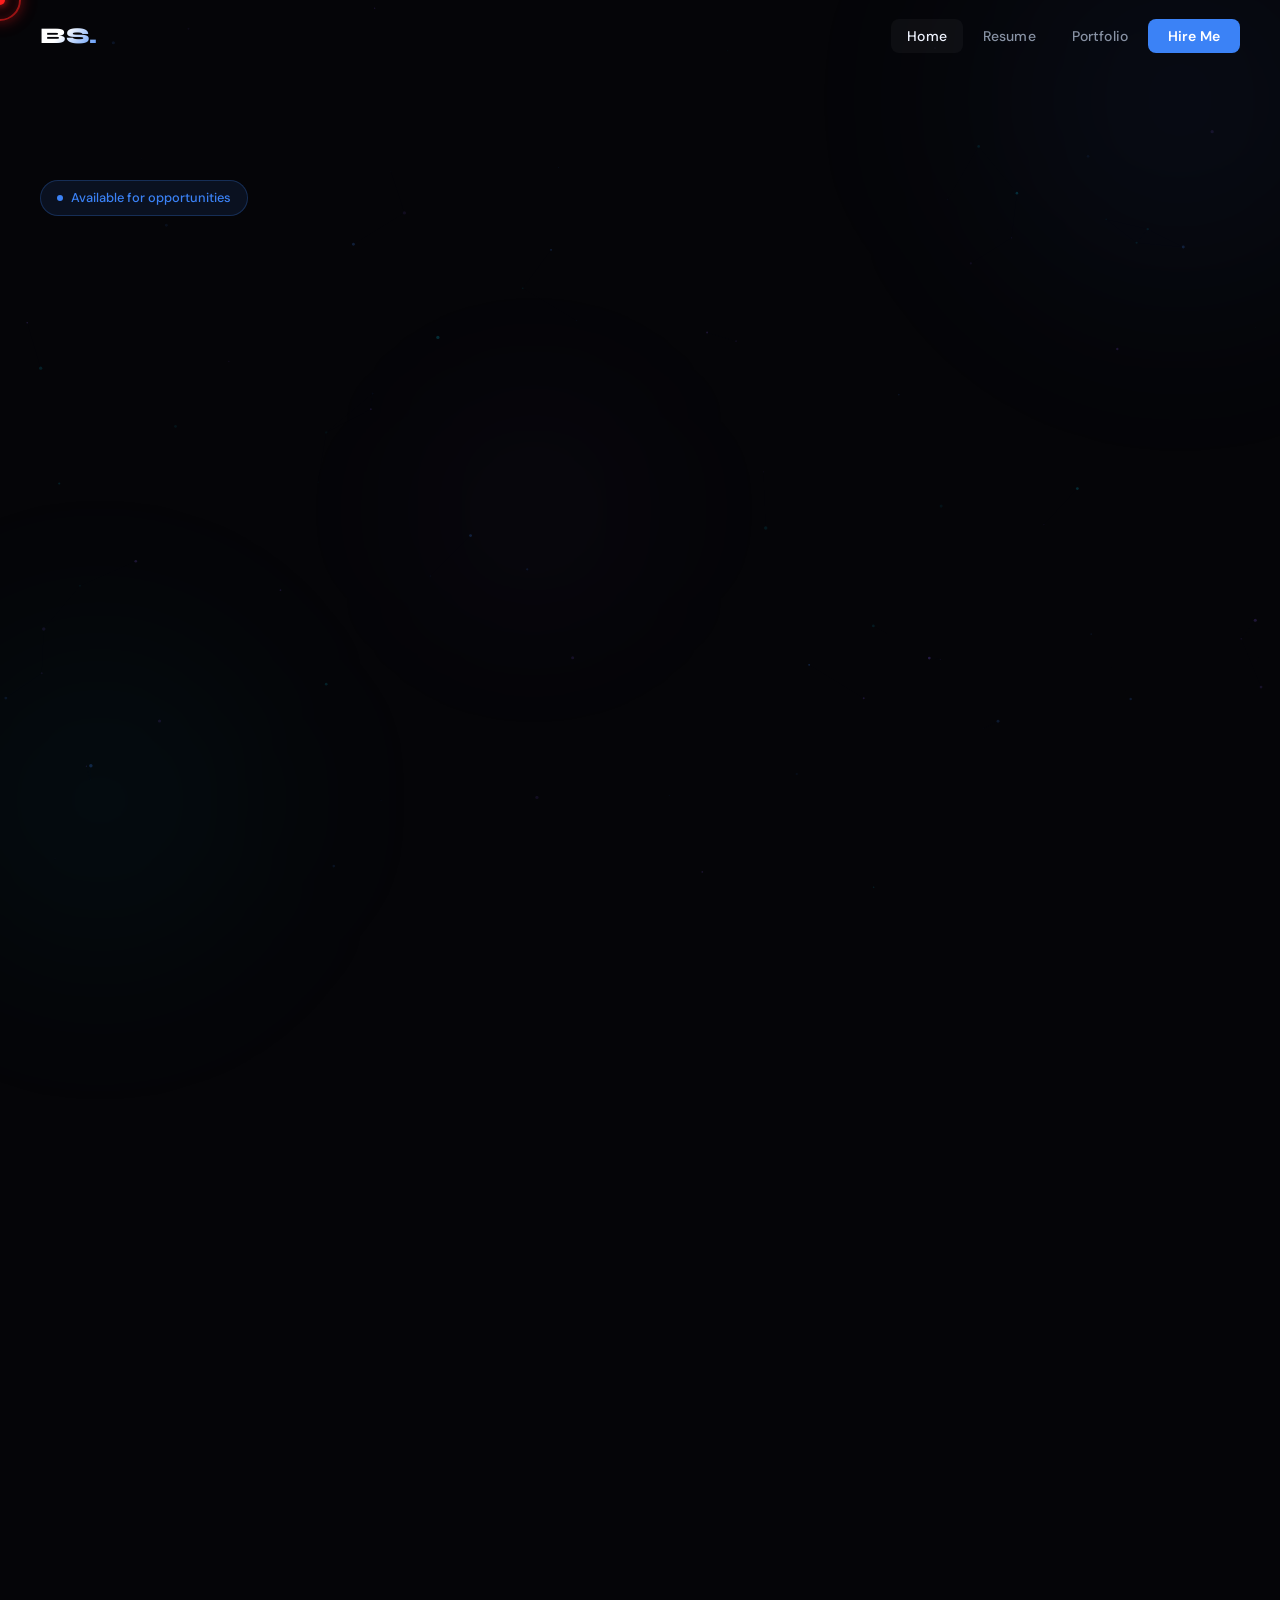
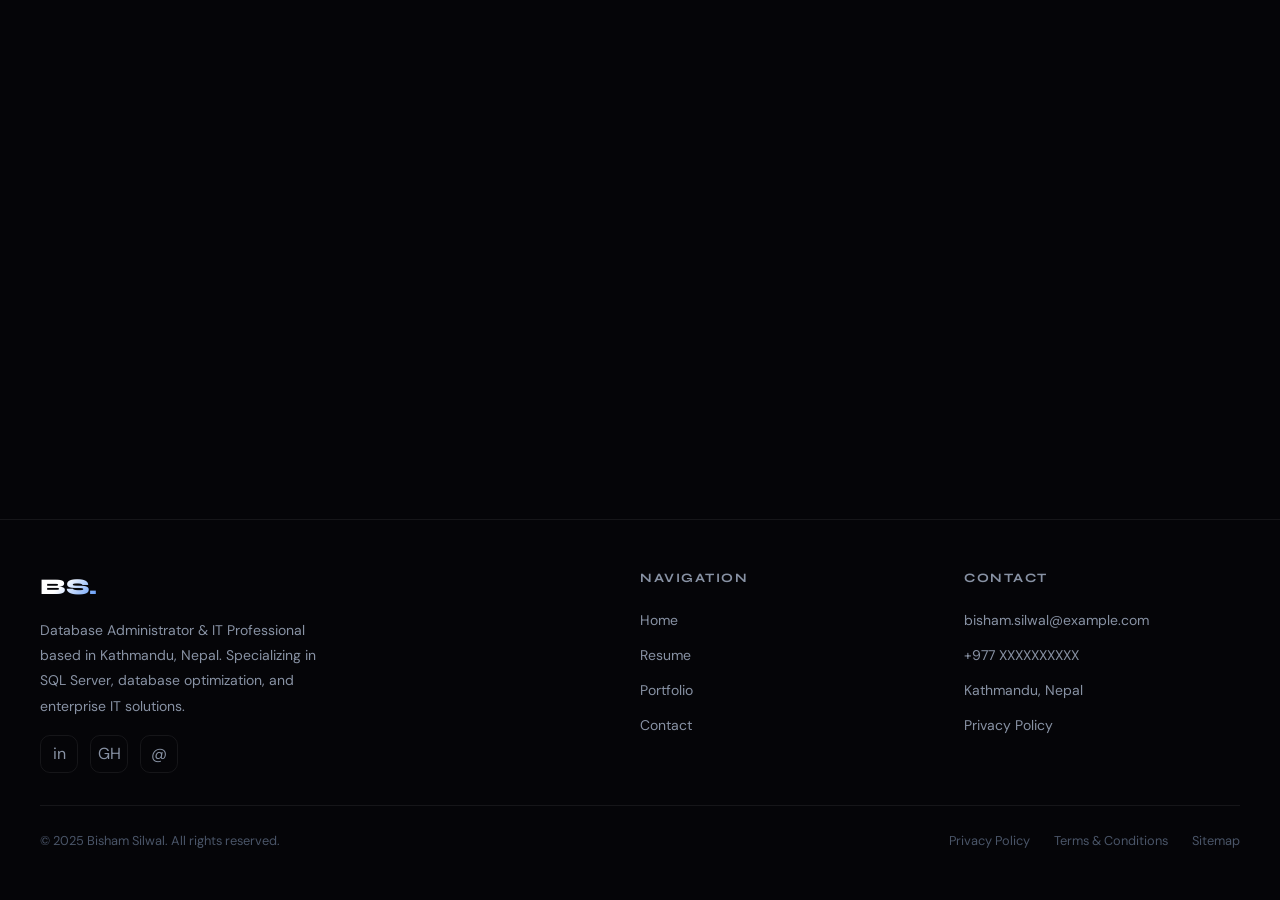
==== commit 13e1ae20: "index.html" ====
--- a/index.html
+++ b/index.html
@@ -161,9 +161,9 @@
         <div class="hero-image-ring">
           <div class="hero-image-inner">
             <!-- HOW TO REPLACE IMAGE: Change src="assets/profile.jpg" -->
-            <img src="assets/profile.jpg" alt="Bisham Silwal"
+            <img src="" alt="Bisham Silwal"
                  onerror="this.style.display='none'; this.nextElementSibling.style.display='flex';" />
-            <div class="hero-img-placeholder" style="display:none;">BS</div>
+            <div class="hero-img-placeholder" style="display:none;">BS.</div>
           </div>
         </div>
 
@@ -426,4 +426,4 @@
 
   <script src="script.js"></script>
 </body>
-</html>+</html>
--- a/style.css
+++ b/style.css
@@ -83,36 +83,75 @@
    "cursor-dot" = inner dot | "cursor-ring" = outer ring
    ============================================================ */
 .cursor-dot {
-  width: 8px; height: 8px;
-  background: var(--accent-blue);
+  width: 10px;
+  height: 10px;
+  background: #ff1e1e;
   border-radius: 50%;
   position: fixed;
-  top: 0; left: 0;
+  top: 0;
+  left: 0;
   pointer-events: none;
   z-index: 99999;
   transform: translate(-50%, -50%);
-  transition: transform 0.1s var(--ease), background 0.2s;
-  box-shadow: 0 0 10px var(--accent-blue), 0 0 20px var(--glow-blue);
+  transition: transform 0.08s ease, background 0.3s;
+  box-shadow:
+    0 0 10px #ff1e1e,
+    0 0 25px rgba(255, 30, 30, 0.8),
+    0 0 45px rgba(255, 30, 30, 0.4);
+  animation: cursorPulse 1.8s infinite;
 }
 
 .cursor-ring {
-  width: 36px; height: 36px;
-  border: 1.5px solid rgba(59,130,246,0.5);
+  width: 42px;
+  height: 42px;
+  border: 2px solid rgba(255, 30, 30, 0.6);
   border-radius: 50%;
   position: fixed;
-  top: 0; left: 0;
+  top: 0;
+  left: 0;
   pointer-events: none;
   z-index: 99998;
   transform: translate(-50%, -50%);
-  transition: width 0.3s var(--ease-bounce), height 0.3s var(--ease-bounce),
-              border-color 0.2s, background 0.2s, transform 0.12s var(--ease);
+  transition:
+    width 0.25s ease,
+    height 0.25s ease,
+    border-color 0.25s,
+    background 0.25s,
+    transform 0.12s ease;
+  box-shadow:
+    0 0 15px rgba(255, 30, 30, 0.4),
+    inset 0 0 10px rgba(255, 30, 30, 0.2);
 }
 
 /* Cursor expands on hover over links/buttons */
+
 body.cursor-hover .cursor-ring {
-  width: 56px; height: 56px;
-  border-color: var(--accent-blue);
-  background: rgba(59,130,246,0.08);
+  width: 70px;
+  height: 70px;
+  border-color: #ff1e1e;
+  background: rgba(255, 30, 30, 0.08);
+  box-shadow:
+    0 0 25px rgba(255, 30, 30, 0.6),
+    0 0 60px rgba(255, 30, 30, 0.3);
+}
+
+/* Cursor pulse animation */
+@keyframes cursorPulse {
+  0% {
+    box-shadow:
+      0 0 10px #ff1e1e,
+      0 0 25px rgba(255, 30, 30, 0.6);
+  }
+  50% {
+    box-shadow:
+      0 0 18px #ff1e1e,
+      0 0 40px rgba(255, 30, 30, 0.9);
+  }
+  100% {
+    box-shadow:
+      0 0 10px #ff1e1e,
+      0 0 25px rgba(255, 30, 30, 0.6);
+  }
 }
 
 /* ── Scroll Progress Bar ── */
@@ -1399,4 +1438,4 @@
 @keyframes fadeOut { to { opacity: 0; } }
 
 /* Make projects grid relative for absolute positioned hidden cards */
-.projects-wrap { position: relative; min-height: 400px; }+.projects-wrap { position: relative; min-height: 400px; }
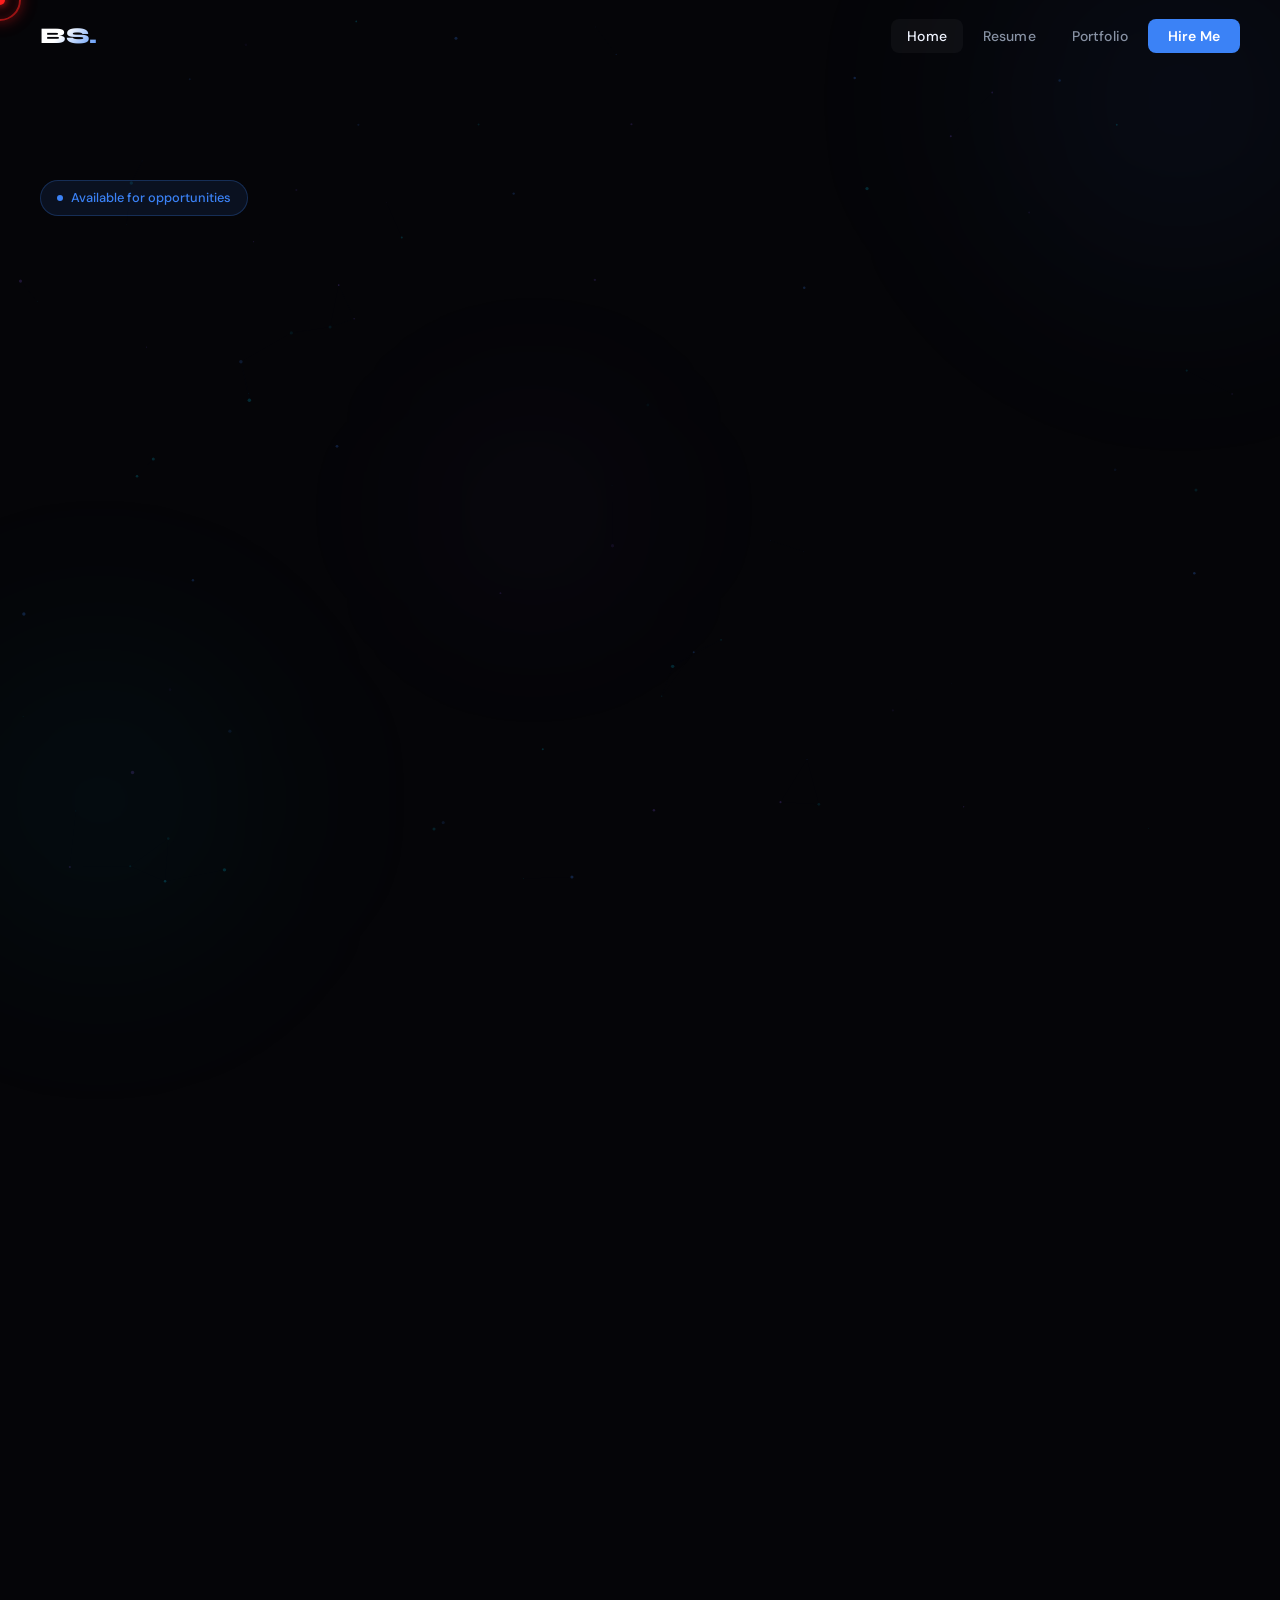
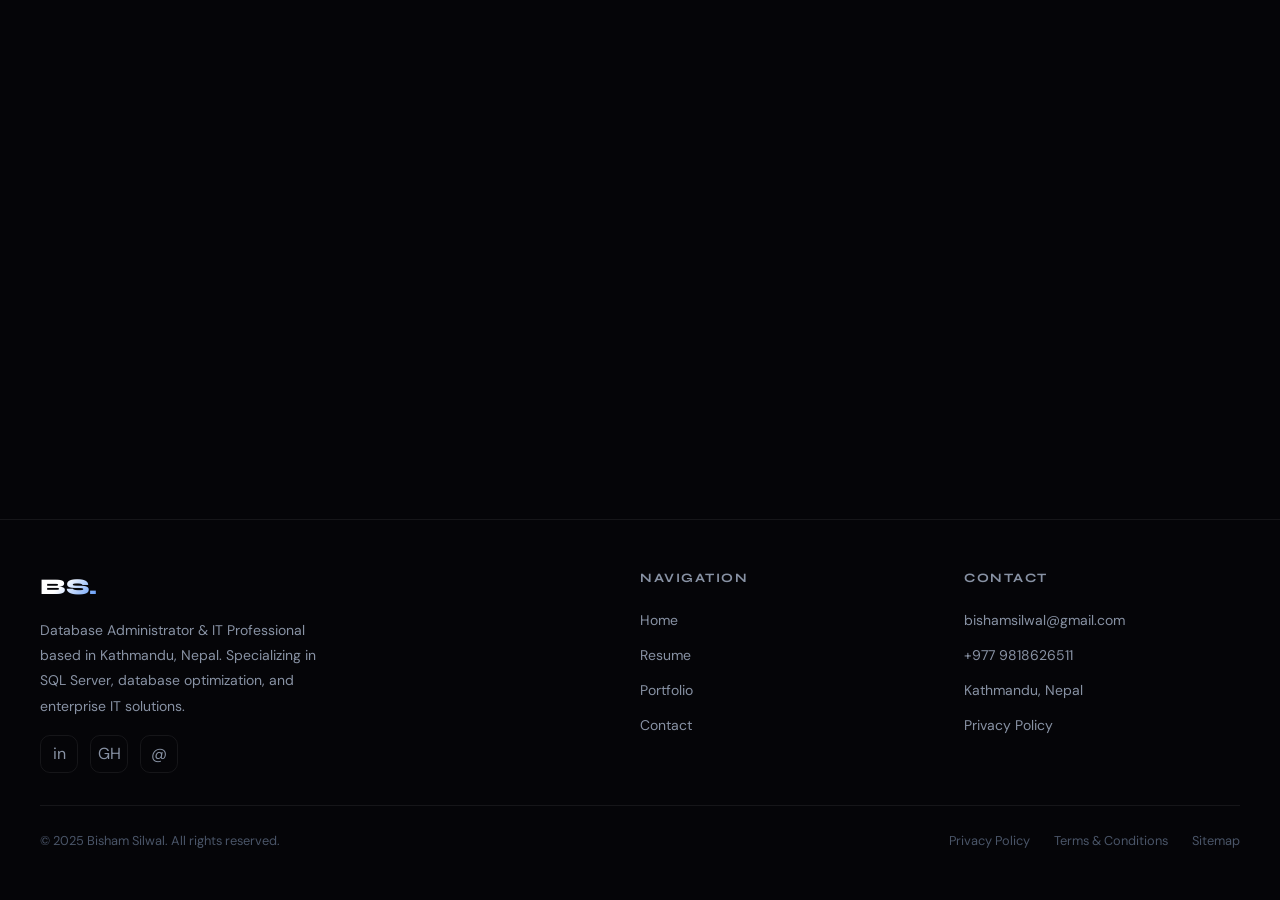
==== commit 162e4665: "index.html" ====
--- a/index.html
+++ b/index.html
@@ -367,7 +367,7 @@
         </p>
         <div class="cta-buttons">
           <!-- Update with your email -->
-          <a href="mailto:bisham.silwal@example.com" class="btn btn-primary">Send an Email →</a>
+          <a href="mailto:bishamsilwal@gmail.com" class="btn btn-primary">Send an Email →</a>
           <a href="resume.html" class="btn btn-outline">View Resume</a>
         </div>
       </div>
@@ -386,9 +386,9 @@
            Specializing in SQL Server, database optimization, and enterprise IT solutions.</p>
         <div class="footer-social">
           <!-- Update these links with your real profiles -->
-          <a href="https://linkedin.com/in/bishamsilwal" target="_blank" rel="noopener" aria-label="LinkedIn">in</a>
-          <a href="https://github.com/bishamsilwal" target="_blank" rel="noopener" aria-label="GitHub">GH</a>
-          <a href="mailto:bisham.silwal@example.com" aria-label="Email">@</a>
+          <a href="https://np.linkedin.com/in/bisham-silwal-6aaaa227b" target="_blank" rel="noopener" aria-label="LinkedIn">in</a>
+          <a href="https://github.com/bisham720" target="_blank" rel="noopener" aria-label="GitHub">GH</a>
+          <a href="mailto:bishamsilwal@gmail.com" aria-label="Email">@</a>
         </div>
       </div>
 
@@ -398,7 +398,7 @@
           <li><a href="index.html">Home</a></li>
           <li><a href="resume.html">Resume</a></li>
           <li><a href="portfolio.html">Portfolio</a></li>
-          <li><a href="mailto:bisham.silwal@example.com">Contact</a></li>
+          <li><a href="mailto:bishamsilwal@gmail.com">Contact</a></li>
         </ul>
       </div>
 
@@ -406,8 +406,8 @@
         <div class="footer-heading">Contact</div>
         <ul class="footer-links">
           <!-- Update with real contact details -->
-          <li><a href="mailto:bisham.silwal@example.com">bisham.silwal@example.com</a></li>
-          <li><a href="tel:+977XXXXXXXXXX">+977 XXXXXXXXXX</a></li>
+          <li><a href="mailto:bishamsilwal@gmail.com">bishamsilwal@gmail.com</a></li>
+          <li><a href="tel:+977-9818626511">+977 9818626511</a></li>
           <li><a href="#">Kathmandu, Nepal</a></li>
           <li><a href="privacy.html">Privacy Policy</a></li>
         </ul>
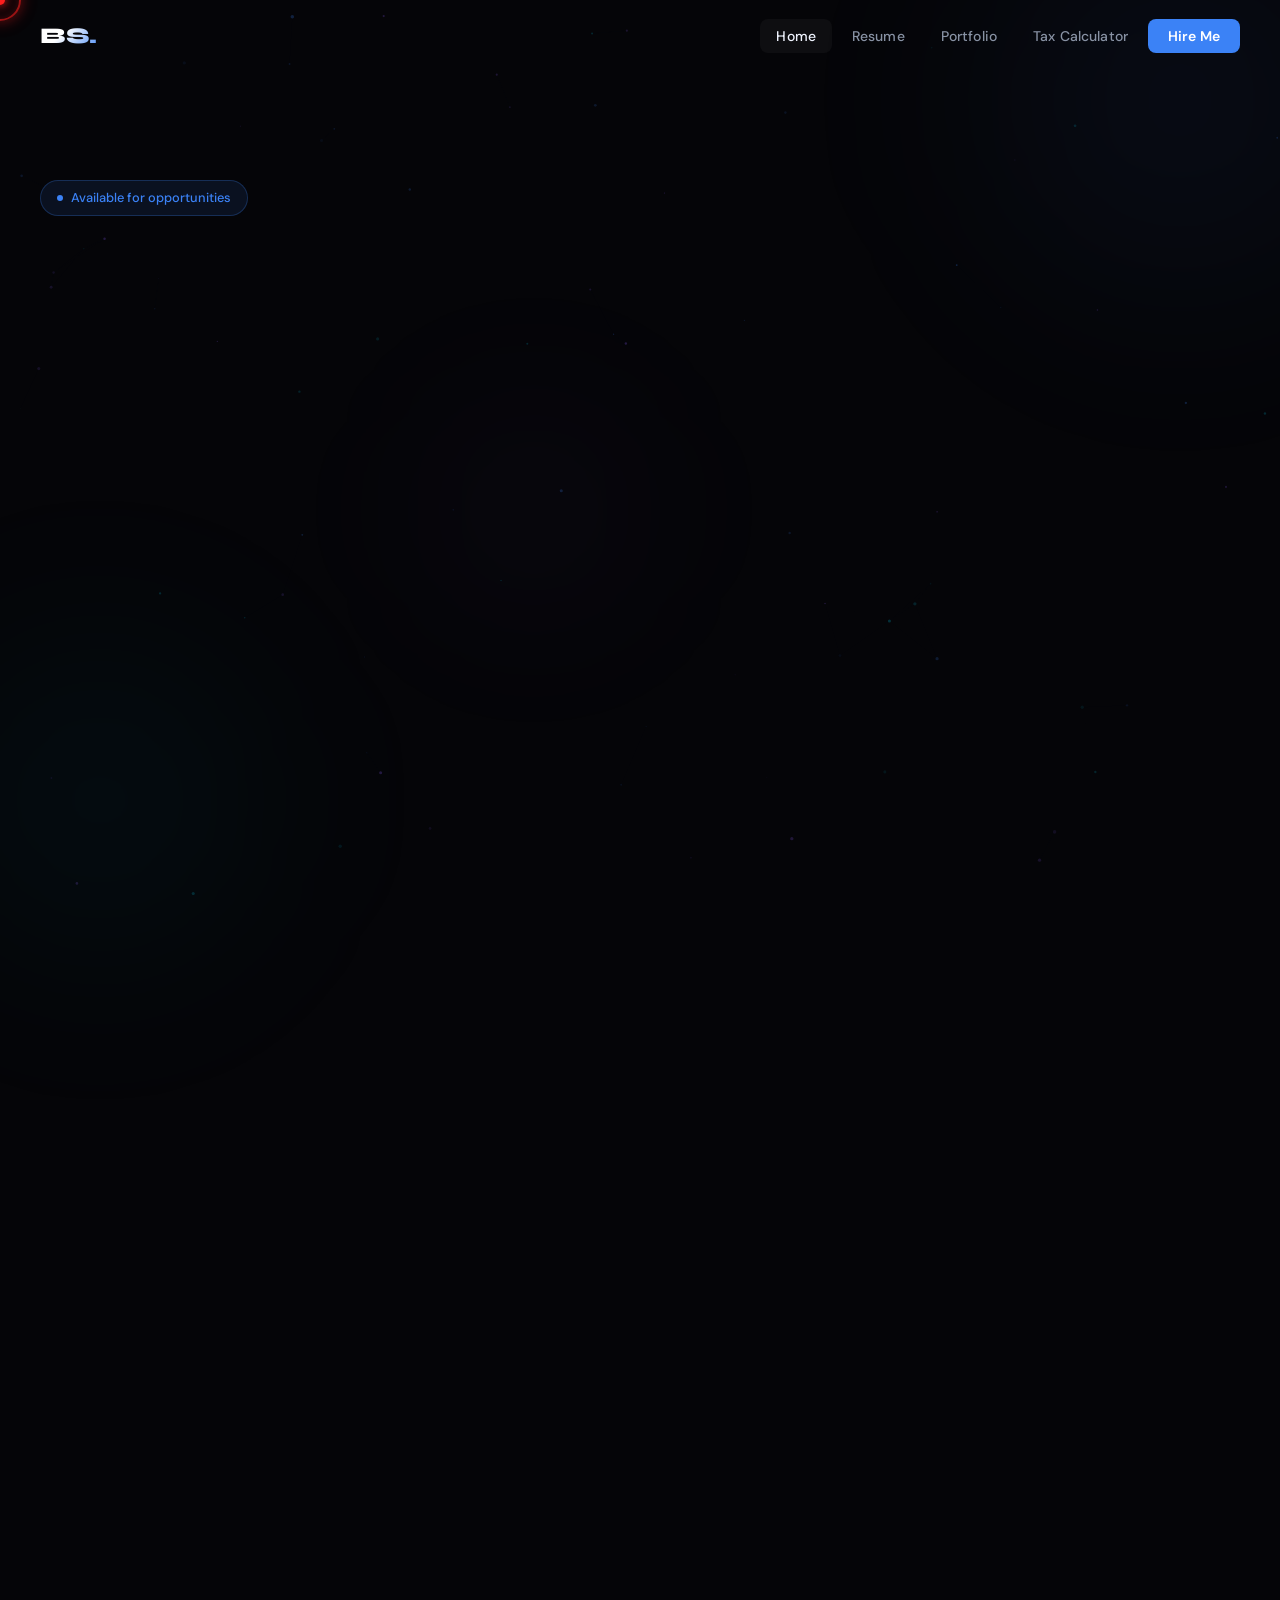
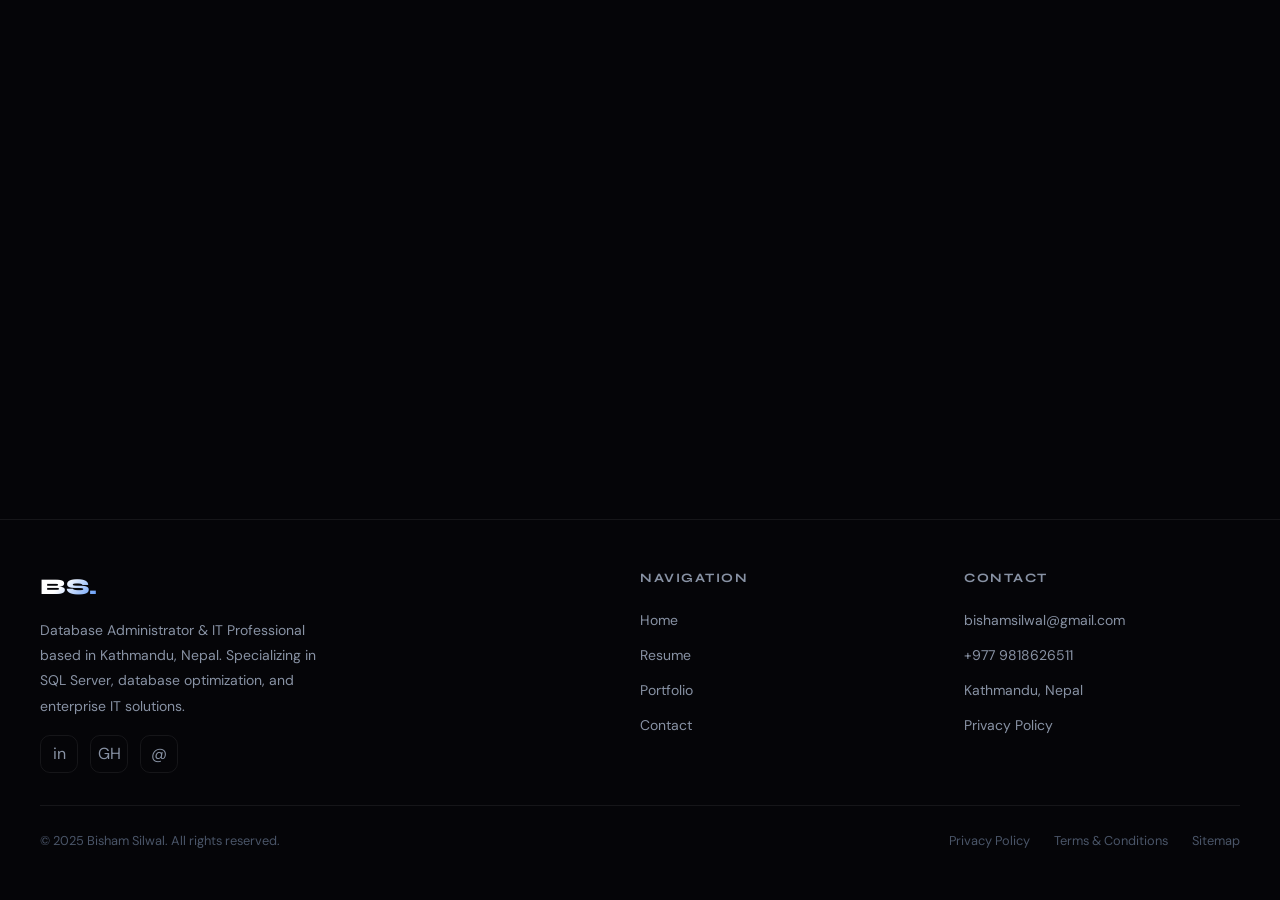
==== commit c5281918: "index.html" ====
--- a/index.html
+++ b/index.html
@@ -98,6 +98,7 @@
       <li><a href="index.html">Home</a></li>
       <li><a href="resume.html">Resume</a></li>
       <li><a href="portfolio.html">Portfolio</a></li>
+      <li><a href="tax-calculator.html">Tax Calculator</a></li>
       <!-- Update href to your actual email -->
       <li><a href="mailto:bisham.silwal@example.com" class="nav-cta">Hire Me</a></li>
     </ul>
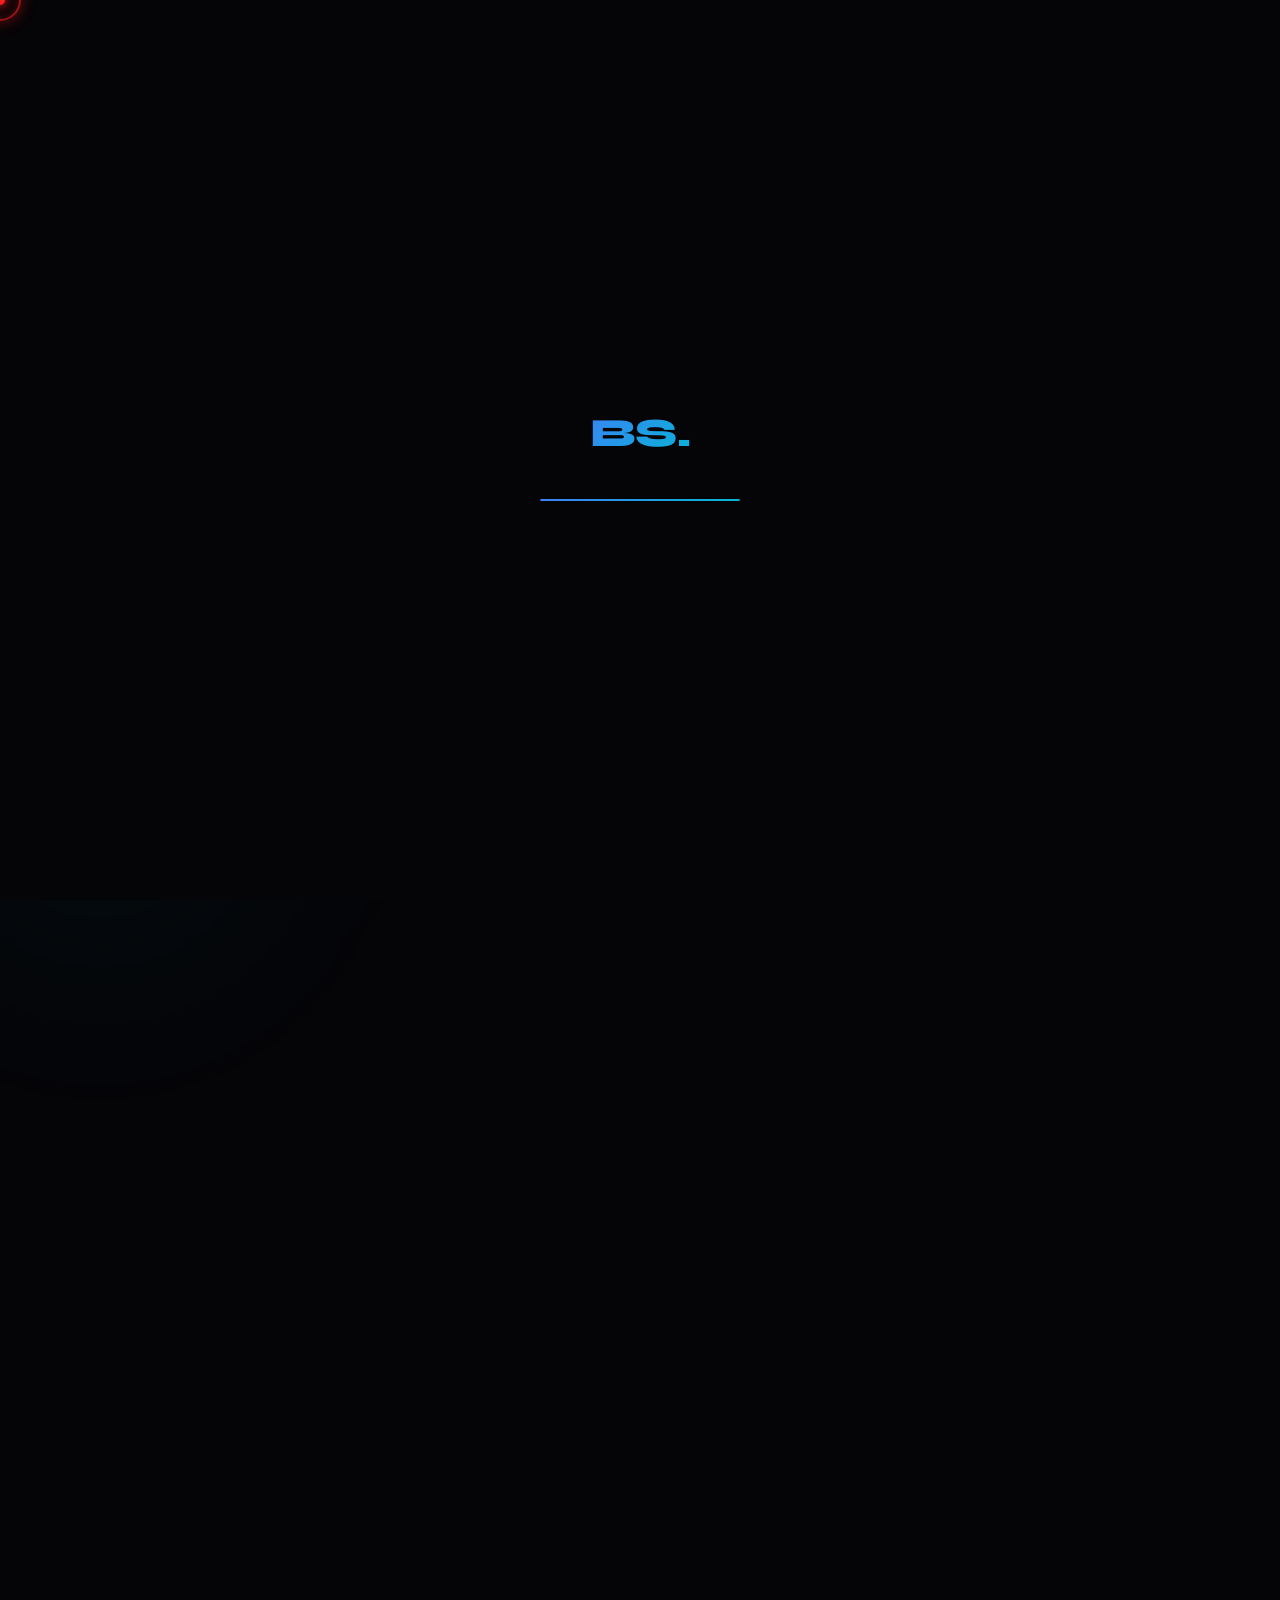
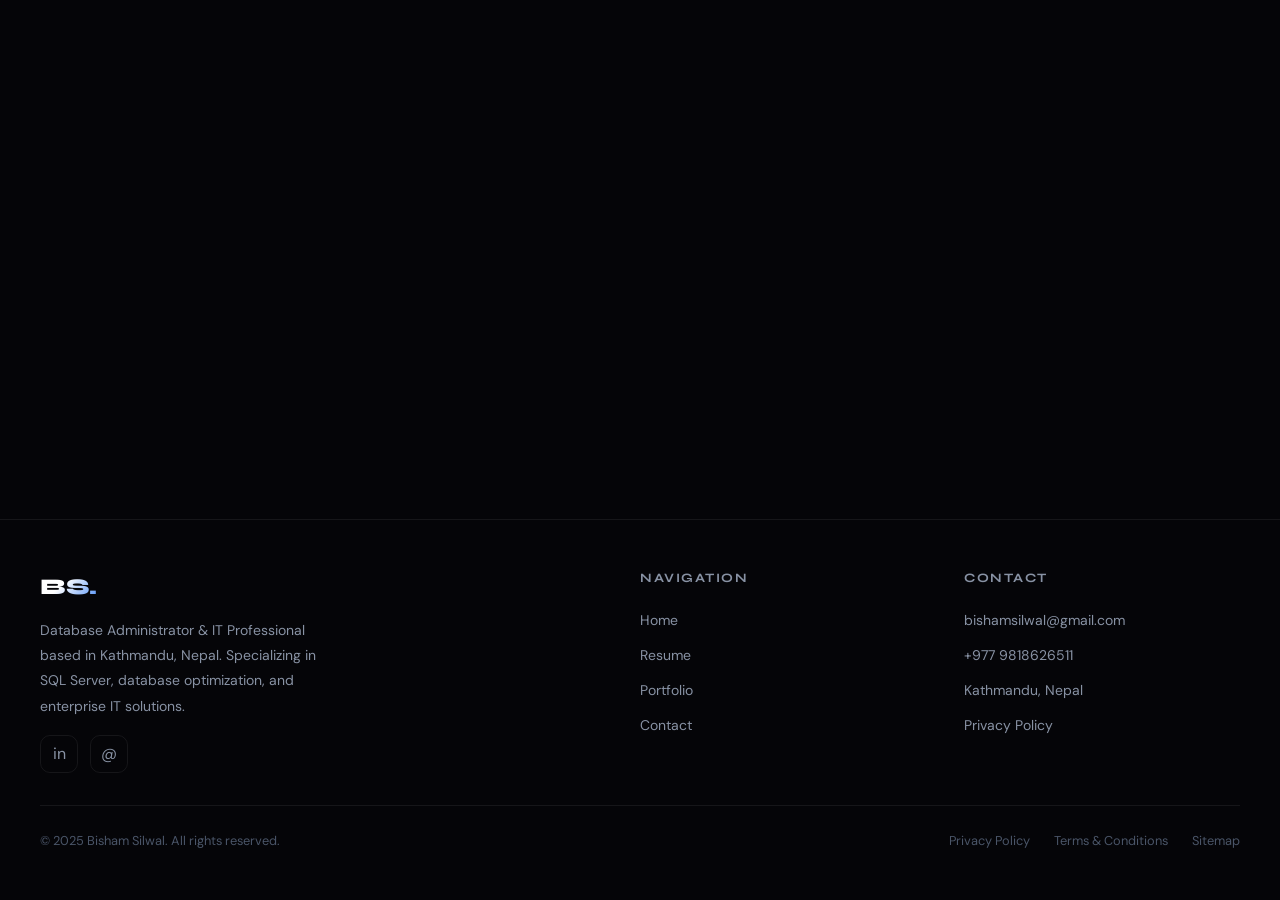
==== commit 680ca6ce: "Update index.html" ====
--- a/index.html
+++ b/index.html
@@ -388,7 +388,7 @@
         <div class="footer-social">
           <!-- Update these links with your real profiles -->
           <a href="https://np.linkedin.com/in/bisham-silwal-6aaaa227b" target="_blank" rel="noopener" aria-label="LinkedIn">in</a>
-          <a href="https://github.com/bisham720" target="_blank" rel="noopener" aria-label="GitHub">GH</a>
+           <!--<a href="https://github.com/bisham720" target="_blank" rel="noopener" aria-label="GitHub">GH</a> -->
           <a href="mailto:bishamsilwal@gmail.com" aria-label="Email">@</a>
         </div>
       </div>
